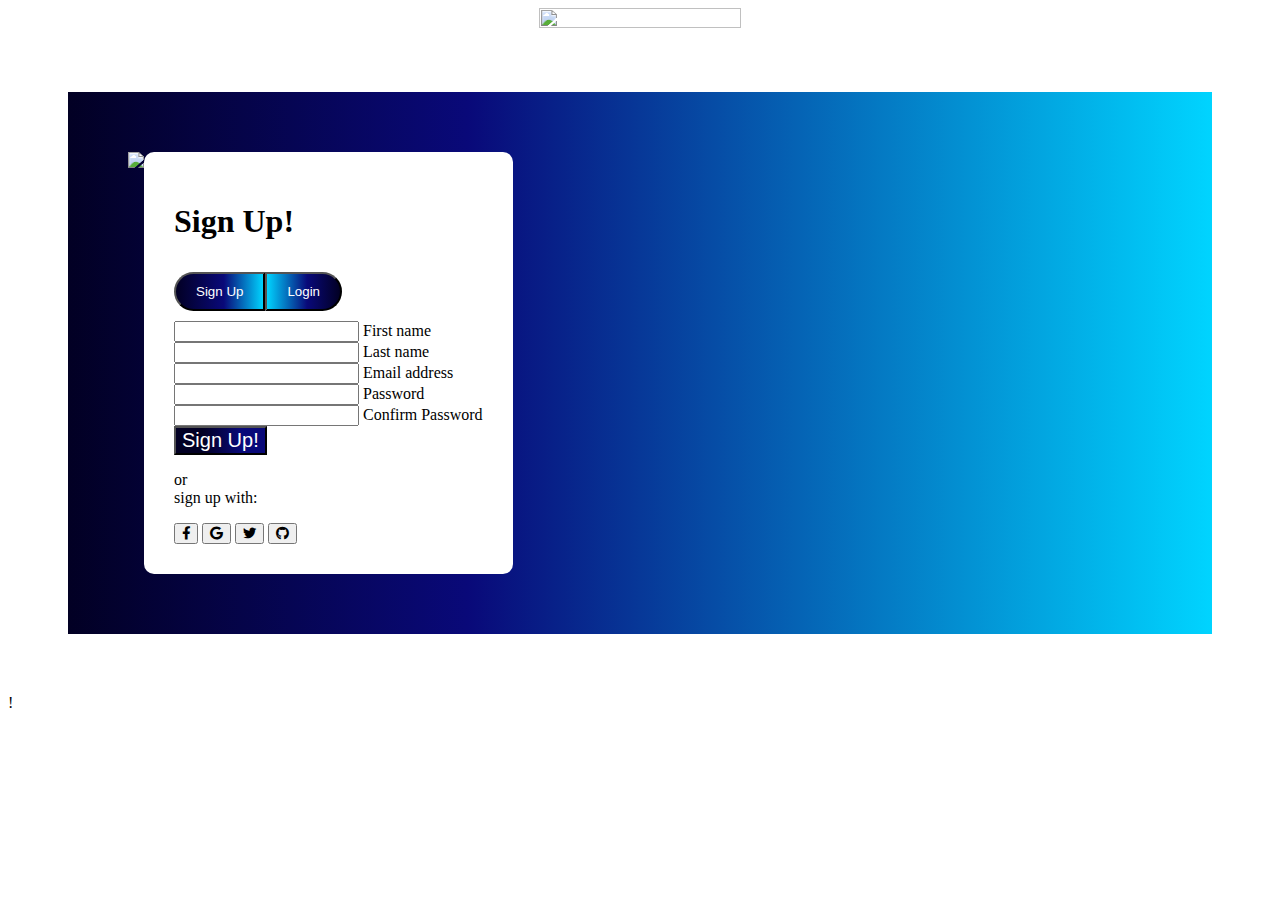
==== index.html @ 8b93df71 "Telpath Website registration" ====
<!--  Divya's Code -->

<!DOCTYPE html>
<html lang="en">

<head>
    <meta charset="UTF-8">
    <meta name="viewport" content="width=device-width, initial-scale=1.0">
    <title>Document</title>
    <link href="https://cdn.jsdelivr.net/npm/bootstrap@5.3.2/dist/css/bootstrap.min.css" rel="stylesheet"
        integrity="sha384-T3c6CoIi6uLrA9TneNEoa7RxnatzjcDSCmG1MXxSR1GAsXEV/Dwwykc2MPK8M2HN" crossorigin="anonymous">
    <script src="https://cdn.jsdelivr.net/npm/bootstrap@5.3.2/dist/js/bootstrap.bundle.min.js"
        integrity="sha384-C6RzsynM9kWDrMNeT87bh95OGNyZPhcTNXj1NW7RuBCsyN/o0jlpcV8Qyq46cDfL"
        crossorigin="anonymous"></script>
    <link rel="stylesheet" href="css/index.css">
    <link rel="stylesheet" href="https://use.fontawesome.com/releases/v5.15.4/css/all.css">
</head>

<body>

    <nav>
        <center>
            <img src="https://telphatech.com/wp-content/uploads/2023/10/cropped-Telphatech-1200.png" width=40%,
                height=20%>
        </center>
    </nav>
    <div class="form-atribute  container ">
        <div class="row abc">
            <img src="https://snapdoc.vnress.in/assets/images/login-side-img.png"><br>

        </div>
        <div class="row form-arg">
            <form>
                <!-- 2 column grid layout with text inputs for the first and last names -->
                <div class="row mb-6">
                    <h1> Sign Up!</h1> <span class="btnsign"><button class="signbtn"><a href="index.html">Sign
                                Up</a></button><button class="loginbtn"><a href="login.html">Login</a></button></span>
                    <br>
                    <div class="col">

                        <div data-mdb-input-init class="form-outline">
                            <input type="text" id="form3Example1" class="form-control" />
                            <label class="form-label" for="form3Example1">First name</label>
                        </div>
                    </div>
                    <div class="col">
                        <div data-mdb-input-init class="form-outline">
                            <input type="text" id="form3Example2" class="form-control" />
                            <label class="form-label" for="form3Example2">Last name</label>
                        </div>
                    </div>
                </div>

                <!-- Email input -->
                <div data-mdb-input-init class="form-outline mb-4">
                    <input type="email" id="form3Example3" class="form-control" />
                    <label class="form-label" for="form3Example3">Email address</label>
                </div>

                <!-- Password input -->
                <div data-mdb-input-init class="form-outline mb-4">
                    <input type="password" id="form3Example4" class="form-control" />
                    <label class="form-label" for="form3Example4">Password</label>
                </div>
                <div data-mdb-input-init class="form-outline mb-4">
                    <input type="password" id="form3Example4" class="form-control" />
                    <label class="form-label" for="form3Example4">Confirm Password</label>
                </div>




                <!-- Submit button -->
                <button data-mdb-ripple-init type="button" class="btn buttonbtn btn-block mb-4" onclick="signup()">Sign
                    Up!</button>

                <!-- Register buttons -->
                <div class="text-center">
                    <p>or <br> sign up with:</p>
                    <button data-mdb-ripple-init type="button" class="btn btn-secondary btn-floating mx-1">
                        <i class="fab fa-facebook-f"></i>
                    </button>

                    <button data-mdb-ripple-init type="button" class="btn btn-secondary btn-floating mx-1">
                        <i class="fab fa-google"></i>
                    </button>

                    <button data-mdb-ripple-init type="button" class="btn btn-secondary btn-floating mx-1">
                        <i class="fab fa-twitter"></i>
                    </button>

                    <button data-mdb-ripple-init type="button" class="btn btn-secondary btn-floating mx-1">
                        <i class="fab fa-github"></i>
                    </button>
                </div>
            </form>

        </div>


    </div>

</body>

<script src="https://cdn.jsdelivr.net/npm/@popperjs/core@2.11.8/dist/umd/popper.min.js"
    integrity="sha384-I7E8VVD/ismYTF4hNIPjVp/Zjvgyol6VFvRkX/vR+Vc4jQkC+hVqc2pM8ODewa9r"
    crossorigin="anonymous"></script>
<script src="https://cdn.jsdelivr.net/npm/bootstrap@5.3.2/dist/js/bootstrap.min.js"
    integrity="sha384-BBtl+eGJRgqQAUMxJ7pMwbEyER4l1g+O15P+16Ep7Q9Q+zqX6gSbd85u4mG4QzX+"
    crossorigin="anonymous"></script>
<script src="js/index.js"></script>

</html>
<!--  Divya's Code -->
!
---- css/index.css ----
.form-atribute{
    display:flex;
    flex-direction: row ;
    background: rgb(2,0,36);
background: linear-gradient(90deg, rgba(2,0,36,1) 0%, rgba(9,9,121,1) 35%, rgba(0,212,255,1) 100%);
padding:60px;
margin:60px;

}
.form-arg{
    background-color: white;
    padding:30px;
    border-radius: 10px;
}
.btnsign {
      text-align: right;
      }
.btnsign button{
    
color:white;
padding:10px 20px;
margin: 10px 0px;
}
.signbtn{
    background: rgb(2,0,36);
background: linear-gradient(90deg, rgba(2,0,36,1) 0%, rgba(9,9,121,1) 55%, rgba(0,212,255,1) 100%);
 border-top-left-radius: 20px;
  border-bottom-left-radius: 20px;
}
.loginbtn{
    background: rgb(2,0,36);
background: linear-gradient(90deg, rgba(0,212,255,1) 0%, rgba(9,9,121,1) 55%, rgba(2,0,36,1) 100%);
    border-top-right-radius: 20px;
  border-bottom-right-radius: 20px;

}
.buttonbtn{
  background: rgb(2,0,36);
background: linear-gradient(90deg, rgba(2,0,36,1) 30%, rgba(9,9,121,1) 73%);
color:white;
font-size:20px;
}
.buttonbtn:hover{
    background: rgb(51,69,194);
background: linear-gradient(90deg, rgba(51,69,194,1) 30%, rgba(36,171,222,1) 73%);
}
a{
    color:white;
    text-decoration: none;
}


@media only screen and (max-width: 600px) {
 .abc{
        display: none;
    }
}

/* Small devices (portrait tablets and large phones, 600px and up) */
@media only screen and (max-width: 600px) {
    .abc{
        display: none;
    }
}

/* Medium devices (landscape tablets, 768px and up) */
@media only screen and (max-width: 768px) {
     .abc{
        display: none;
    }

}

/* Large devices (laptops/desktops, 992px and up) */
@media only screen and (min-width: 992px) {

}

/* Extra large devices (large laptops and desktops, 1200px and up) */
@media only screen and (min-width: 1200px) {

}
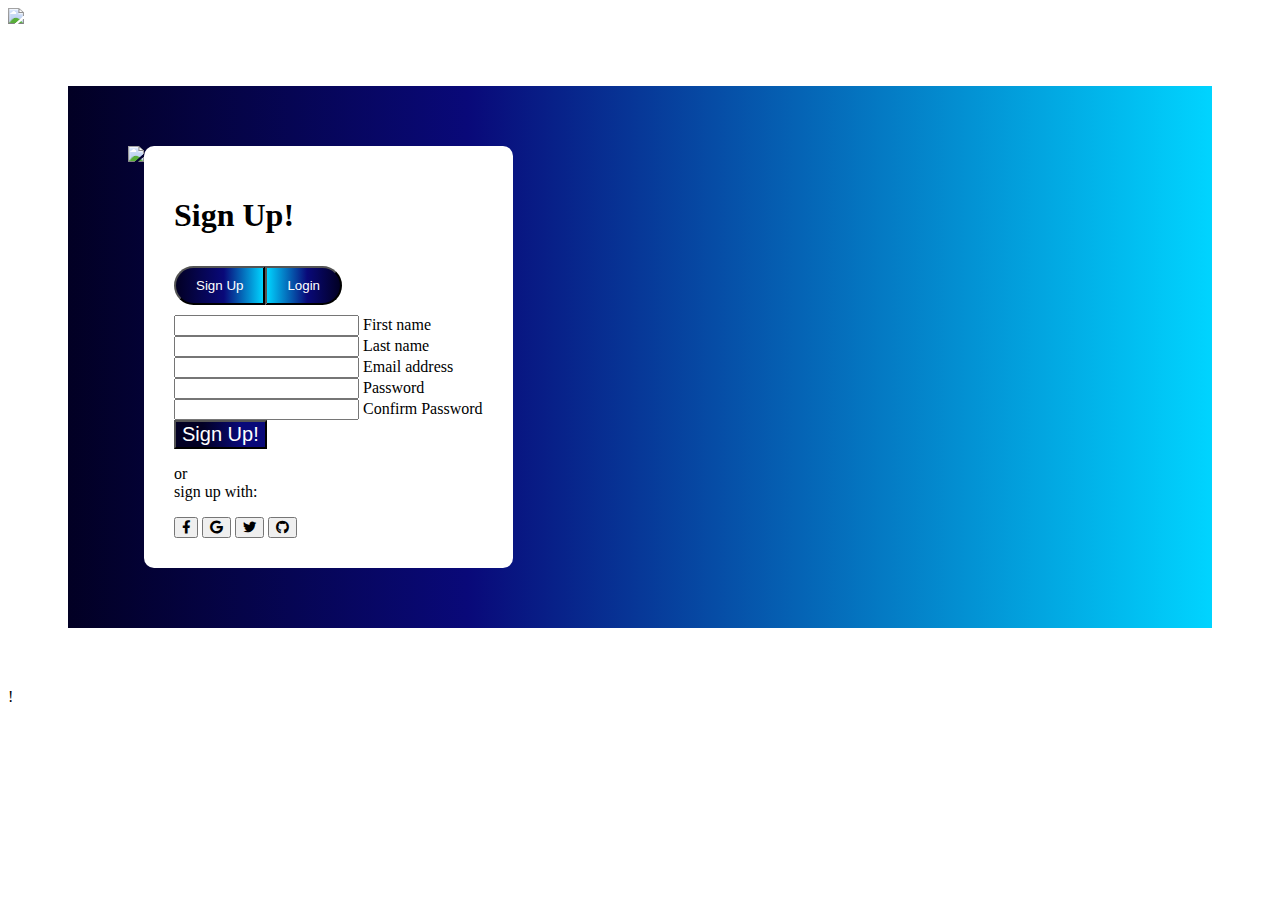
==== commit 09da08cb: "changes occurs" ====
--- a/index.html
+++ b/index.html
@@ -6,6 +6,7 @@
 <head>
     <meta charset="UTF-8">
     <meta name="viewport" content="width=device-width, initial-scale=1.0">
+
     <title>Document</title>
     <link href="https://cdn.jsdelivr.net/npm/bootstrap@5.3.2/dist/css/bootstrap.min.css" rel="stylesheet"
         integrity="sha384-T3c6CoIi6uLrA9TneNEoa7RxnatzjcDSCmG1MXxSR1GAsXEV/Dwwykc2MPK8M2HN" crossorigin="anonymous">
@@ -18,23 +19,26 @@
 
 <body>
 
-    <nav>
-        <center>
-            <img src="https://telphatech.com/wp-content/uploads/2023/10/cropped-Telphatech-1200.png" width=40%,
-                height=20%>
-        </center>
+    <nav class="navbar navbar-expand-lg navbar-light bg-light">
+        <div class="container-fluid">
+            <a class="navbar-brand" href="#">
+                <img src="https://telphatech.com/wp-content/uploads/2023/10/cropped-Telphatech-1200.png" width="120"
+                    height="60" alt="Logo">
+            </a>
+        </div>
     </nav>
-    <div class="form-atribute  container ">
+    <div class="form-atribute  container">
         <div class="row abc">
             <img src="https://snapdoc.vnress.in/assets/images/login-side-img.png"><br>
 
         </div>
-        <div class="row form-arg">
+        <div class="row form-arg ">
             <form>
                 <!-- 2 column grid layout with text inputs for the first and last names -->
                 <div class="row mb-6">
-                    <h1> Sign Up!</h1> <span class="btnsign"><button class="signbtn"><a href="index.html">Sign
-                                Up</a></button><button class="loginbtn"><a href="login.html">Login</a></button></span>
+                    <h1> Sign Up!</h1> <span class="btn btnsign"><button class="signbtn"><a href="index.html">Sign
+                                Up</a></button><button class="btn loginbtn"><a
+                                href="login.html">Login</a></button></span>
                     <br>
                     <div class="col">
 
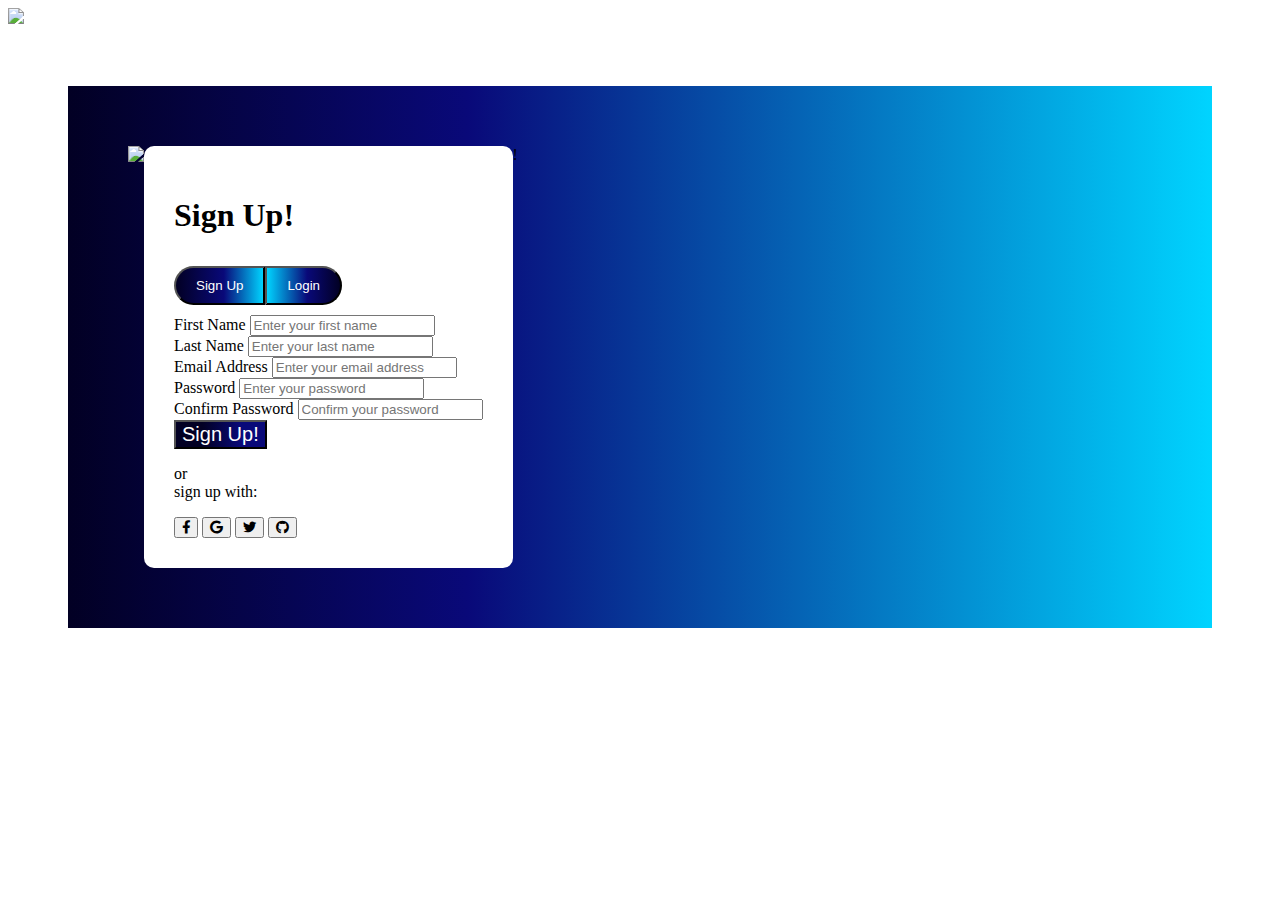
==== commit e8078d00: "updates" ====
--- a/index.html
+++ b/index.html
@@ -36,67 +36,63 @@
             <form>
                 <!-- 2 column grid layout with text inputs for the first and last names -->
                 <div class="row mb-6">
-                    <h1> Sign Up!</h1> <span class="btn btnsign"><button class="signbtn"><a href="index.html">Sign
-                                Up</a></button><button class="btn loginbtn"><a
-                                href="login.html">Login</a></button></span>
+                    <h1> Sign Up!</h1> <span class=" btnsign"><button class="signbtn"><a href="index.html">Sign
+                                Up</a></button><button class="loginbtn"><a href="login.html">Login</a></button></span>
                     <br>
-                    <div class="col">
-
-                        <div data-mdb-input-init class="form-outline">
-                            <input type="text" id="form3Example1" class="form-control" />
-                            <label class="form-label" for="form3Example1">First name</label>
+                    <div class="row mb-3">
+                        <div class="col">
+                            <label for="firstName" class="form-label">First Name</label>
+                            <input type="text" class="form-control" id="firstName" placeholder="Enter your first name">
+                        </div>
+                        <div class="col">
+                            <label for="lastName" class="form-label">Last Name</label>
+                            <input type="text" class="form-control" id="lastName" placeholder="Enter your last name">
                         </div>
                     </div>
-                    <div class="col">
-                        <div data-mdb-input-init class="form-outline">
-                            <input type="text" id="form3Example2" class="form-control" />
-                            <label class="form-label" for="form3Example2">Last name</label>
+
+                    <div class="mb-3">
+                        <label for="email" class="form-label">Email Address</label>
+                        <input type="email" class="form-control" id="email" placeholder="Enter your email address">
+                    </div>
+
+                    <!-- Password and Confirm Password -->
+                    <div class="row mb-3">
+                        <div class="col">
+                            <label for="password" class="form-label">Password</label>
+                            <input type="password" class="form-control" id="password" placeholder="Enter your password">
+                        </div>
+                        <div class="col">
+                            <label for="confirmPassword" class="form-label">Confirm Password</label>
+                            <input type="password" class="form-control" id="confirmPassword"
+                                placeholder="Confirm your password">
                         </div>
                     </div>
-                </div>
-
-                <!-- Email input -->
-                <div data-mdb-input-init class="form-outline mb-4">
-                    <input type="email" id="form3Example3" class="form-control" />
-                    <label class="form-label" for="form3Example3">Email address</label>
-                </div>
-
-                <!-- Password input -->
-                <div data-mdb-input-init class="form-outline mb-4">
-                    <input type="password" id="form3Example4" class="form-control" />
-                    <label class="form-label" for="form3Example4">Password</label>
-                </div>
-                <div data-mdb-input-init class="form-outline mb-4">
-                    <input type="password" id="form3Example4" class="form-control" />
-                    <label class="form-label" for="form3Example4">Confirm Password</label>
-                </div>
 
 
 
+                    <!-- Submit button -->
+                    <button data-mdb-ripple-init type="button" class=" buttonbtn btn-block mb-4" onclick="signup()">Sign
+                        Up!</button>
 
-                <!-- Submit button -->
-                <button data-mdb-ripple-init type="button" class="btn buttonbtn btn-block mb-4" onclick="signup()">Sign
-                    Up!</button>
+                    <!-- Register buttons -->
+                    <div class="text-center">
+                        <p>or <br> sign up with:</p>
+                        <button data-mdb-ripple-init type="button" class="btn btn-secondary btn-floating mx-1">
+                            <i class="fab fa-facebook-f"></i>
+                        </button>
 
-                <!-- Register buttons -->
-                <div class="text-center">
-                    <p>or <br> sign up with:</p>
-                    <button data-mdb-ripple-init type="button" class="btn btn-secondary btn-floating mx-1">
-                        <i class="fab fa-facebook-f"></i>
-                    </button>
+                        <button data-mdb-ripple-init type="button" class="btn btn-secondary btn-floating mx-1">
+                            <i class="fab fa-google"></i>
+                        </button>
 
-                    <button data-mdb-ripple-init type="button" class="btn btn-secondary btn-floating mx-1">
-                        <i class="fab fa-google"></i>
-                    </button>
+                        <button data-mdb-ripple-init type="button" class="btn btn-secondary btn-floating mx-1">
+                            <i class="fab fa-twitter"></i>
+                        </button>
 
-                    <button data-mdb-ripple-init type="button" class="btn btn-secondary btn-floating mx-1">
-                        <i class="fab fa-twitter"></i>
-                    </button>
-
-                    <button data-mdb-ripple-init type="button" class="btn btn-secondary btn-floating mx-1">
-                        <i class="fab fa-github"></i>
-                    </button>
-                </div>
+                        <button data-mdb-ripple-init type="button" class="btn btn-secondary btn-floating mx-1">
+                            <i class="fab fa-github"></i>
+                        </button>
+                    </div>
             </form>
 
         </div>
--- a/css/index.css
+++ b/css/index.css
@@ -54,6 +54,13 @@
  .abc{
         display: none;
     }
+    .btnsign button{
+    
+color:white;
+padding:10px 20px;
+margin: none;
+}
+    
 }
 
 /* Small devices (portrait tablets and large phones, 600px and up) */
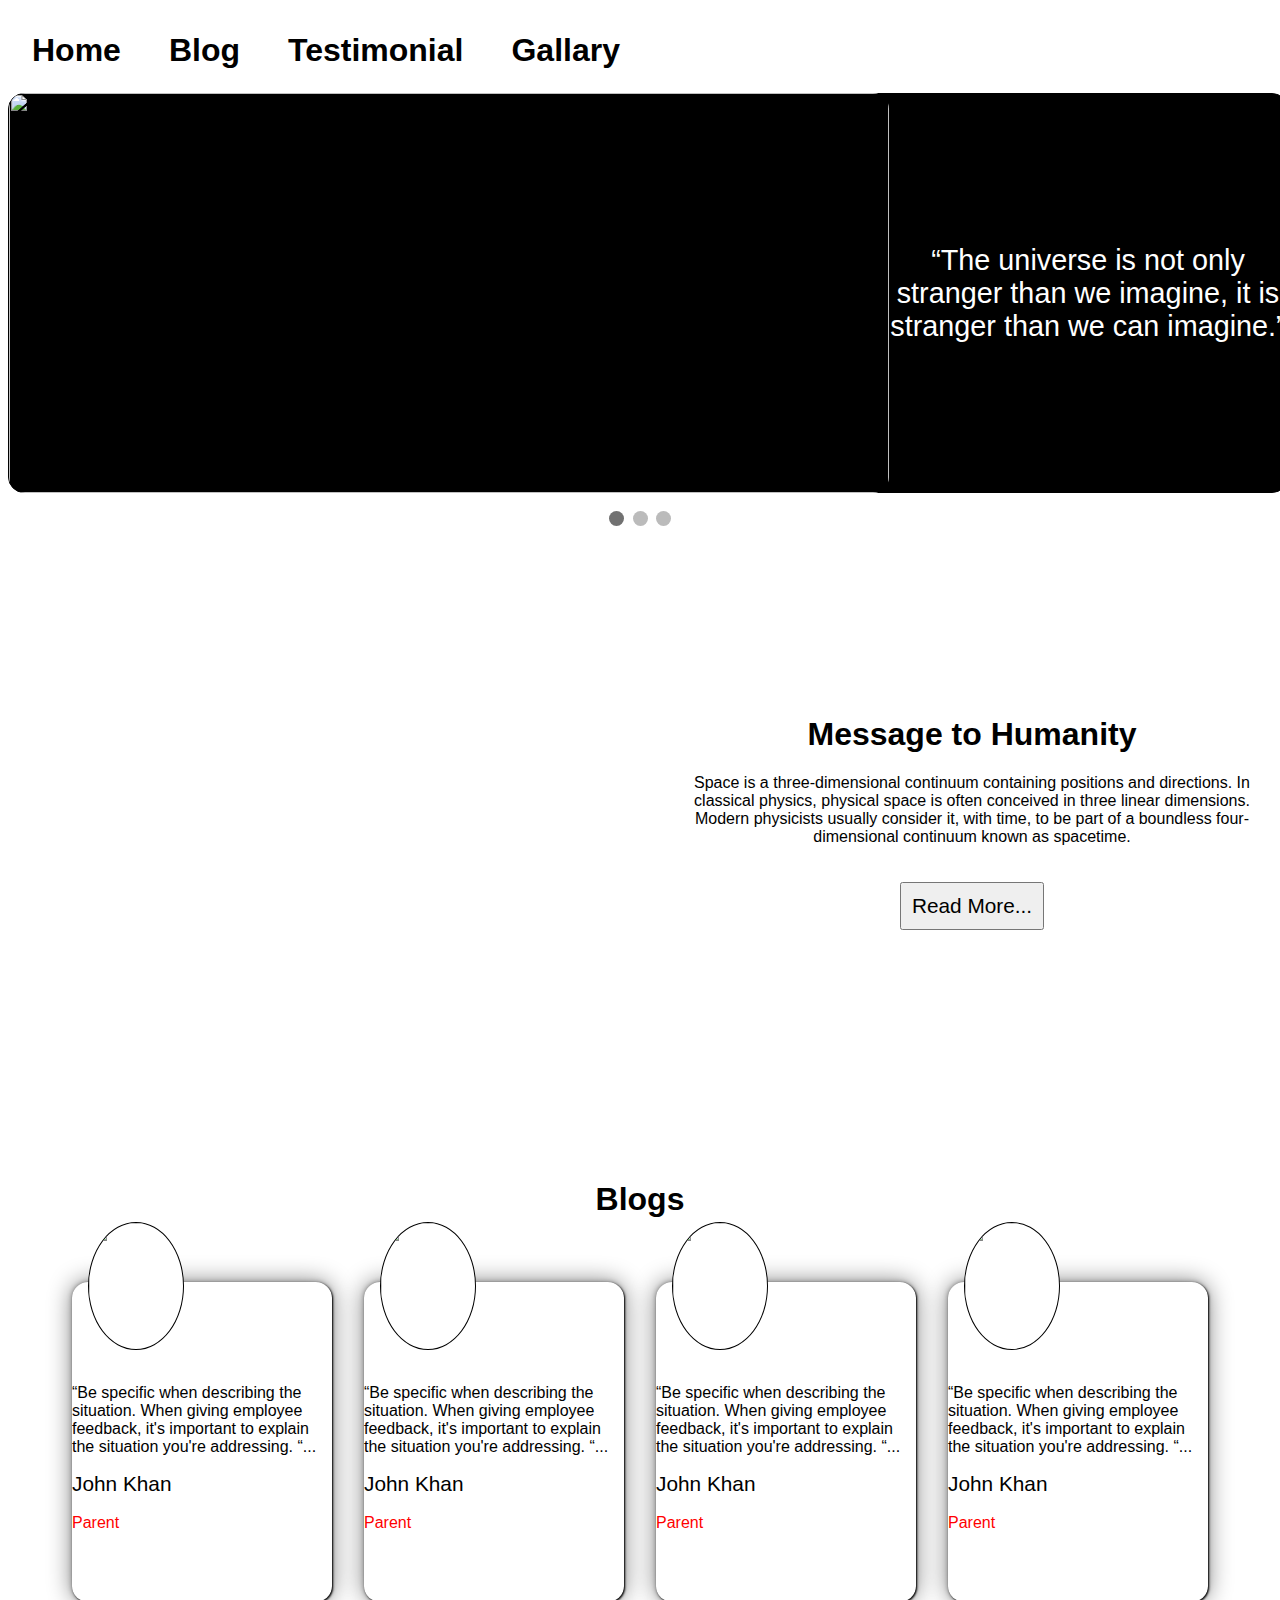
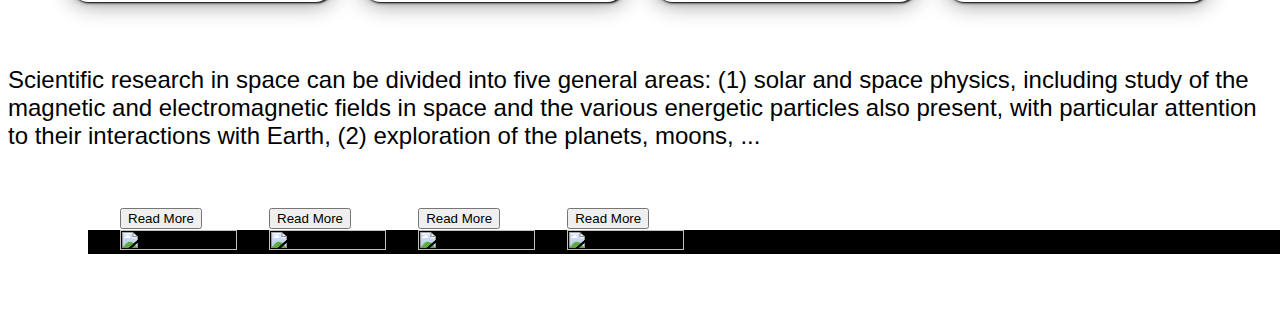
==== commit 25f6b392: "changes" ====
--- a/index.html
+++ b/index.html
@@ -1,115 +1,195 @@
-<!--  Divya's Code -->
-
 <!DOCTYPE html>
 <html lang="en">
 
 <head>
     <meta charset="UTF-8">
     <meta name="viewport" content="width=device-width, initial-scale=1.0">
-
     <title>Document</title>
-    <link href="https://cdn.jsdelivr.net/npm/bootstrap@5.3.2/dist/css/bootstrap.min.css" rel="stylesheet"
-        integrity="sha384-T3c6CoIi6uLrA9TneNEoa7RxnatzjcDSCmG1MXxSR1GAsXEV/Dwwykc2MPK8M2HN" crossorigin="anonymous">
-    <script src="https://cdn.jsdelivr.net/npm/bootstrap@5.3.2/dist/js/bootstrap.bundle.min.js"
-        integrity="sha384-C6RzsynM9kWDrMNeT87bh95OGNyZPhcTNXj1NW7RuBCsyN/o0jlpcV8Qyq46cDfL"
-        crossorigin="anonymous"></script>
-    <link rel="stylesheet" href="css/index.css">
-    <link rel="stylesheet" href="https://use.fontawesome.com/releases/v5.15.4/css/all.css">
+    <link rel="stylesheet" href="index.css">
 </head>
 
 <body>
+    <nav>
+        <div class="nav-bar">
+            <!-- <img src="https://yt3.googleusercontent.com/nykl_xTQUNV-N_iepqonb0KzhuSySSCNBZ5-kNO6oB5sIP8dcNg8wL0J4AFnBpecpEPgkDiTdEg=s900-c-k-c0x00ffffff-no-rj"
+                width="100" height="100"> -->
 
-    <nav class="navbar navbar-expand-lg navbar-light bg-light">
-        <div class="container-fluid">
-            <a class="navbar-brand" href="#">
-                <img src="https://telphatech.com/wp-content/uploads/2023/10/cropped-Telphatech-1200.png" width="120"
-                    height="60" alt="Logo">
-            </a>
+            <h1>Home</h1>
+            <h1>Blog</h1>
+            <h1>Testimonial</h1>
+            <h1>Gallary</h1>
+
+
         </div>
     </nav>
-    <div class="form-atribute  container">
-        <div class="row abc">
-            <img src="https://snapdoc.vnress.in/assets/images/login-side-img.png"><br>
 
+    <div class="slideshow-container">
+
+        <div class="mySlides fade">
+            <div class="slidershow">
+
+                <img src="https://images.unsplash.com/photo-1509043759401-136742328bb3?ixlib=rb-4.0.3">
+                <p align="center" class="side-text">
+                    “The universe is not only stranger than we imagine, it is stranger than we can imagine.” </p>
+            </div>
         </div>
-        <div class="row form-arg ">
-            <form>
-                <!-- 2 column grid layout with text inputs for the first and last names -->
-                <div class="row mb-6">
-                    <h1> Sign Up!</h1> <span class=" btnsign"><button class="signbtn"><a href="index.html">Sign
-                                Up</a></button><button class="loginbtn"><a href="login.html">Login</a></button></span>
-                    <br>
-                    <div class="row mb-3">
-                        <div class="col">
-                            <label for="firstName" class="form-label">First Name</label>
-                            <input type="text" class="form-control" id="firstName" placeholder="Enter your first name">
-                        </div>
-                        <div class="col">
-                            <label for="lastName" class="form-label">Last Name</label>
-                            <input type="text" class="form-control" id="lastName" placeholder="Enter your last name">
-                        </div>
-                    </div>
 
-                    <div class="mb-3">
-                        <label for="email" class="form-label">Email Address</label>
-                        <input type="email" class="form-control" id="email" placeholder="Enter your email address">
-                    </div>
+        <div class="mySlides fade">
+            <div class="slidershow">
 
-                    <!-- Password and Confirm Password -->
-                    <div class="row mb-3">
-                        <div class="col">
-                            <label for="password" class="form-label">Password</label>
-                            <input type="password" class="form-control" id="password" placeholder="Enter your password">
-                        </div>
-                        <div class="col">
-                            <label for="confirmPassword" class="form-label">Confirm Password</label>
-                            <input type="password" class="form-control" id="confirmPassword"
-                                placeholder="Confirm your password">
-                        </div>
-                    </div>
+                <img src="https://cdn.pixabay.com/photo/2015/04/23/22/00/tree-736885_1280.jpg">
+                <p align="center" class="side-text">
+                    “The universe is not only stranger than we imagine, it is stranger than we can imagine.”</p>
+            </div>
+        </div>
+
+        <div class="mySlides fade">
+            <div class="slidershow">
+                <img src="https://images.unsplash.com/photo-1509043759401-136742328bb3?ixlib=rb-4.0.3">
+                <p align="center" class="side-text">
+                    “The universe is not only stranger than we imagine, it is stranger than we can imagine.”</p>
+            </div>
+        </div>
+
+    </div>
+    <br>
+
+    <div style="text-align:center">
+        <span class="dot"></span>
+        <span class="dot"></span>
+        <span class="dot"></span>
+    </div>
+
+    <div class="blog">
+
+
+        <div class="blog-bgimg">
+            <div class="blog-content">
+                <h1 align="center"><span>Message to Humanity</span></h1>
+                <p align="center"><span> Space is a three-dimensional continuum containing positions and directions. In
+                        classical
+                        physics,
+                        physical space is
+                        often conceived in three linear dimensions. Modern physicists usually consider it, with time, to
+                        be
+                        part
+                        of a boundless
+                        four-dimensional continuum known as spacetime.<br>
+                    </span> <br><br>
+                    <button> <a href="#">Read More...</a></button>
+
+                </p>
+            </div>
+        </div>
+    </div>
+    <h1 align="center">Blogs</h1>
+    <div class="scroll-card">
+
+        <div class="scroll-img">
+            <br><br>
+
+            <img src="https://as2.ftcdn.net/v2/jpg/00/88/53/89/1000_F_88538986_5Bi4eJ667pocsO3BIlbN4fHKz8yUFSuA.jpg">
+            <p><br>“Be specific when describing the situation. When giving employee feedback, it's important to
+                explain the
+                situation
+                you're addressing. “...</p>
+            <div class="card-bottom">
+                <p1>John Khan <br></p1><br>
+                <p2>Parent</p2>
+            </div>
+        </div>
+        <div class="scroll-img">
+            <br><br>
+
+            <img src="https://as2.ftcdn.net/v2/jpg/00/88/53/89/1000_F_88538986_5Bi4eJ667pocsO3BIlbN4fHKz8yUFSuA.jpg">
+            <p><br>“Be specific when describing the situation. When giving employee feedback, it's important to
+                explain the
+                situation
+                you're addressing. “...</p>
+            <div class="card-bottom">
+                <p1>John Khan <br></p1><br>
+                <p2>Parent</p2>
+            </div>
+        </div>
+        <div class="scroll-img">
+            <br><br>
+
+            <img src="https://as2.ftcdn.net/v2/jpg/00/88/53/89/1000_F_88538986_5Bi4eJ667pocsO3BIlbN4fHKz8yUFSuA.jpg">
+            <p><br>“Be specific when describing the situation. When giving employee feedback, it's important to
+                explain the
+                situation
+                you're addressing. “...</p>
+            <div class="card-bottom">
+                <p1>John Khan <br></p1><br>
+                <p2>Parent</p2>
+            </div>
+        </div>
+        <div class="scroll-img">
+            <br><br>
+
+            <img src="https://as2.ftcdn.net/v2/jpg/00/88/53/89/1000_F_88538986_5Bi4eJ667pocsO3BIlbN4fHKz8yUFSuA.jpg">
+            <p><br>“Be specific when describing the situation. When giving employee feedback, it's important to
+                explain the
+                situation
+                you're addressing. “...</p>
+            <div class="card-bottom">
+                <p1>John Khan <br></p1><br>
+                <p2>Parent</p2>
+            </div>
+        </div>
+
+    </div>
+    <div class="norm-text">
+        Scientific research in space can be divided into five general areas: (1) solar and space physics, including
+        study of the
+        magnetic and electromagnetic fields in space and the various energetic particles also present, with particular
+        attention
+        to their interactions with Earth, (2) exploration of the planets, moons, ...
+    </div>
+    <div class="cardblog">
+        <div class="cardblog-body">
+
+            <div class="cardblog-img">
+
+                <img
+                    src="https://images.pexels.com/photos/674010/pexels-photo-674010.jpeg?auto=compress&cs=tinysrgb&dpr=1&w=500">
+                <p>Hello This is text</p>
+                <h1>This is nice text</h1>
+                <h2>This is very nice Text</h2>
+                <button><a href="">Read More</a></button>
+            </div>
+            <div class="cardblog-img">
+                <img
+                    src="https://images.pexels.com/photos/674010/pexels-photo-674010.jpeg?auto=compress&cs=tinysrgb&dpr=1&w=500">
+                <p>Hello This is text</p>
+                <h1>This is nice text</h1>
+                <h2>This is very nice Text</h2>
+                <button><a href="">Read More</a></button>
+            </div>
+            <div class="cardblog-img">
+                <img
+                    src="https://images.pexels.com/photos/674010/pexels-photo-674010.jpeg?auto=compress&cs=tinysrgb&dpr=1&w=500">
+                <p>Hello This is text</p>
+                <h1>This is nice text</h1>
+                <h2>This is very nice Text</h2>
+                <button><a href="">Read More</a></button>
+            </div>
+
+            <div class="cardblog-img">
+                <img
+                    src="https://images.pexels.com/photos/674010/pexels-photo-674010.jpeg?auto=compress&cs=tinysrgb&dpr=1&w=500">
+                <p>Hello This is text</p>
+                <h1>This is nice text</h1>
+                <h2>This is very nice Text</h2>
+                <button><a href="">Read More</a></button>
+            </div>
 
 
 
-                    <!-- Submit button -->
-                    <button data-mdb-ripple-init type="button" class=" buttonbtn btn-block mb-4" onclick="signup()">Sign
-                        Up!</button>
-
-                    <!-- Register buttons -->
-                    <div class="text-center">
-                        <p>or <br> sign up with:</p>
-                        <button data-mdb-ripple-init type="button" class="btn btn-secondary btn-floating mx-1">
-                            <i class="fab fa-facebook-f"></i>
-                        </button>
-
-                        <button data-mdb-ripple-init type="button" class="btn btn-secondary btn-floating mx-1">
-                            <i class="fab fa-google"></i>
-                        </button>
-
-                        <button data-mdb-ripple-init type="button" class="btn btn-secondary btn-floating mx-1">
-                            <i class="fab fa-twitter"></i>
-                        </button>
-
-                        <button data-mdb-ripple-init type="button" class="btn btn-secondary btn-floating mx-1">
-                            <i class="fab fa-github"></i>
-                        </button>
-                    </div>
-            </form>
-
         </div>
 
+    </div>
+</body>
+<script src="index.js"></script>
 
-    </div>
-
-</body>
-
-<script src="https://cdn.jsdelivr.net/npm/@popperjs/core@2.11.8/dist/umd/popper.min.js"
-    integrity="sha384-I7E8VVD/ismYTF4hNIPjVp/Zjvgyol6VFvRkX/vR+Vc4jQkC+hVqc2pM8ODewa9r"
-    crossorigin="anonymous"></script>
-<script src="https://cdn.jsdelivr.net/npm/bootstrap@5.3.2/dist/js/bootstrap.min.js"
-    integrity="sha384-BBtl+eGJRgqQAUMxJ7pMwbEyER4l1g+O15P+16Ep7Q9Q+zqX6gSbd85u4mG4QzX+"
-    crossorigin="anonymous"></script>
-<script src="js/index.js"></script>
-
-</html>
-<!--  Divya's Code -->
-!+</html>--- a/index.css
+++ b/index.css
@@ -0,0 +1,322 @@
+
+
+* {box-sizing: border-box;
+font-family:Verdana, Geneva, Tahoma, sans-serif;}
+body {font-family: Verdana, sans-serif;}
+.mySlides {display: none;
+
+
+background: linear-gradient(to bottom, white 0%,white 32%,black 33%,black 66%,white 67%,white 67%,white  100%);
+
+}
+img {vertical-align: middle;}
+
+/* Slideshow container */
+.slideshow-container {
+  max-width:100%;
+  
+  position: relative;
+  margin: auto;
+}
+
+/* Caption text */
+.text {
+  color: #f2f2f2;
+  font-size: 15px;
+  padding: 8px 12px;
+  position: absolute;
+  bottom: 8px;
+  width: 100%;
+  text-align: center;
+}
+
+/* Number text (1/3 etc) */
+.numbertext {
+  color: #f2f2f2;
+  font-size: 12px;
+  padding: 8px 12px;
+  position: absolute;
+  top: 0;
+}
+
+/* The dots/bullets/indicators */
+.dot {
+  height: 15px;
+  width: 15px;
+  margin: 0 2px;
+  background-color: #bbb;
+  border-radius: 50%;
+  display: inline-block;
+  transition: background-color 0.6s ease;
+}
+.mySlides img{
+  width:55rem;
+  height:25rem;
+  border-radius: 1rem;
+
+}
+
+.slidershow{
+ margin: auto;
+  width:80rem;
+  height:25rem;
+  display:flex;
+  flex-direction: row;
+  justify-content: center;
+ align-items: center;
+ background-color: black;
+ color:white;
+ border:1px solid black;
+ border-radius: 1rem;
+ 
+}
+
+
+.side-text{
+ 
+  width:35%;
+  
+  font-size:1.8rem;
+ 
+
+}
+.active {
+  background-color: #717171;
+
+}
+
+.nav-bar{
+  display: flex;
+  flex-direction: row;
+  
+}
+.nav-bar h1{
+  margin:1.5rem;
+}
+ 
+
+/* blogblog-bgimgblog-content */
+.blog{
+
+ background-image: url("https://img.freepik.com/free-photo/glowing-spaceship-orbits-planet-starry-galaxy-generated-by-ai_188544-9655.jpg?size=626&ext=jpg&ga=GA1.1.632798143.1705708800&semt=sph");
+ background-repeat: no-repeat;
+ background-size: cover;
+
+  height: 70vh;
+  background-position: center;
+}
+.blog-content button{
+  padding:10px;
+  font-size: 1.3rem;
+
+  
+}
+a{
+  text-decoration: none;
+   color:black;
+}
+
+.blog-bgimg{
+   display: flex;
+  flex-direction: column;
+  background-color: white;
+  width: 600px;
+  height: 70vh;
+  align-items: center;
+  justify-content: center;
+   border-bottom: solid 50px transparent;
+   border-top-left-radius:50% ;
+    border-bottom-left-radius:50% ;
+ 
+  
+
+	
+    position: relative;
+  float: right;
+
+ }
+
+.scroll-card{
+ display: flex;
+ flex-direction: row;
+ margin:3rem
+}
+
+.scroll-img{
+  width:17rem;
+  height:20rem;
+  margin:1rem;
+  border-radius: 1rem;
+ 
+  /* border:0.1rem solid black; */
+  
+  box-shadow: 1px 1px 2px black, 0 0 25px grey, 0 0 5px grey;
+
+}
+.scroll-img img{
+  
+  width:6rem;
+  height: 8rem;
+  border-radius: 100%;
+  background-color: white;
+  margin-top:-6rem;
+  margin-left:1rem;
+  border:1px solid black;
+  
+
+}
+.card-bottom p1{
+  font-size:1.3rem;
+ 
+
+}
+.card-bottom p2{
+  color: red;
+}
+
+.parent{
+  color:red
+}
+
+/* Fading animation */
+.fade {
+  animation-name: fade;
+  animation-duration: 1.5s;
+}
+.cardblog-img p{
+margin-top: -5rem;
+text-shadow: 1px 0 #fff;
+  color: white;
+  text-shadow: black;
+}
+.norm-text{
+  font-size:1.5rem;
+}
+@keyframes fade {
+  from {opacity: .4} 
+  to {opacity: 1}
+}
+
+
+.cardblog-body{
+  background-color: black;
+  margin: 5rem;
+  padding-bottom:1.5rem;
+  width:80rem;
+  display: flex;
+  
+  flex-direction: row;
+  
+}
+.cardblog-img img{
+  width:100%;
+  height:100%;
+ 
+}
+.cardblog-img{
+ margin-left:2rem;
+  height: 100%;
+ 
+  
+}
+.cardblog-img h1,h2{
+  display: none;
+  background-color: rgba(242, 195, 195, 0.634);
+  width:100%;
+  height:100%;
+}
+.cardblog-img span{
+  background-color: rgba(0, 0, 0, 0.601);
+}
+
+.cardblog-img:hover .cardblog-img h1,h2{
+ opacity: 1;
+ 
+ 
+}
+
+/* On smaller screens, decrease text size */
+@media only screen and (max-width: 300px) {
+  .text {font-size: 11px}
+}
+
+
+.scroll-parent {
+  position: relative;
+  width: 100vw;
+  height: 19rem;
+  overflow-x: hidden;
+}
+
+.scroll-element {
+  width: inherit;
+  height: inherit;
+  position: absolute;
+  left: 0%;
+  top: 0%;
+  animation: primary 3s linear infinite;
+}
+
+
+@keyframes primary {
+  from {
+    left: 0%;
+  }
+  to {
+    left: -100%;
+  }
+}
+@media screen and (max-width: 768px) {
+  *{
+    overflow-x: hidden;
+  }
+  .slideshow-container {
+    width: 100%;
+   
+  }
+  .nav-bar{
+    font-size: 0.7rem;
+  }
+
+  .mySlides img {
+    width: 100%; 
+    height: 100%; 
+    border-radius: 0; 
+    
+  }
+
+  .slidershow {
+    width: 100%; 
+  }
+
+  .side-text {
+
+    display:static;
+    font-size: 1rem;
+    width: 100%;
+    margin-top: 1rem;
+  }
+
+  .blog-bgimg {
+    width: 100%; 
+    border-top-left-radius: 0; 
+    border-bottom-left-radius: 0; 
+  }
+
+  .scroll-card {
+    flex-direction: column; 
+    margin: 1rem; 
+  }
+
+  .scroll-img {
+    width: 100%; 
+    height: auto; 
+    margin: 1rem 0; 
+  }
+
+  .scroll-img img {
+    width: 40%; 
+    height: auto; 
+    margin-top: 0; 
+  }
+}
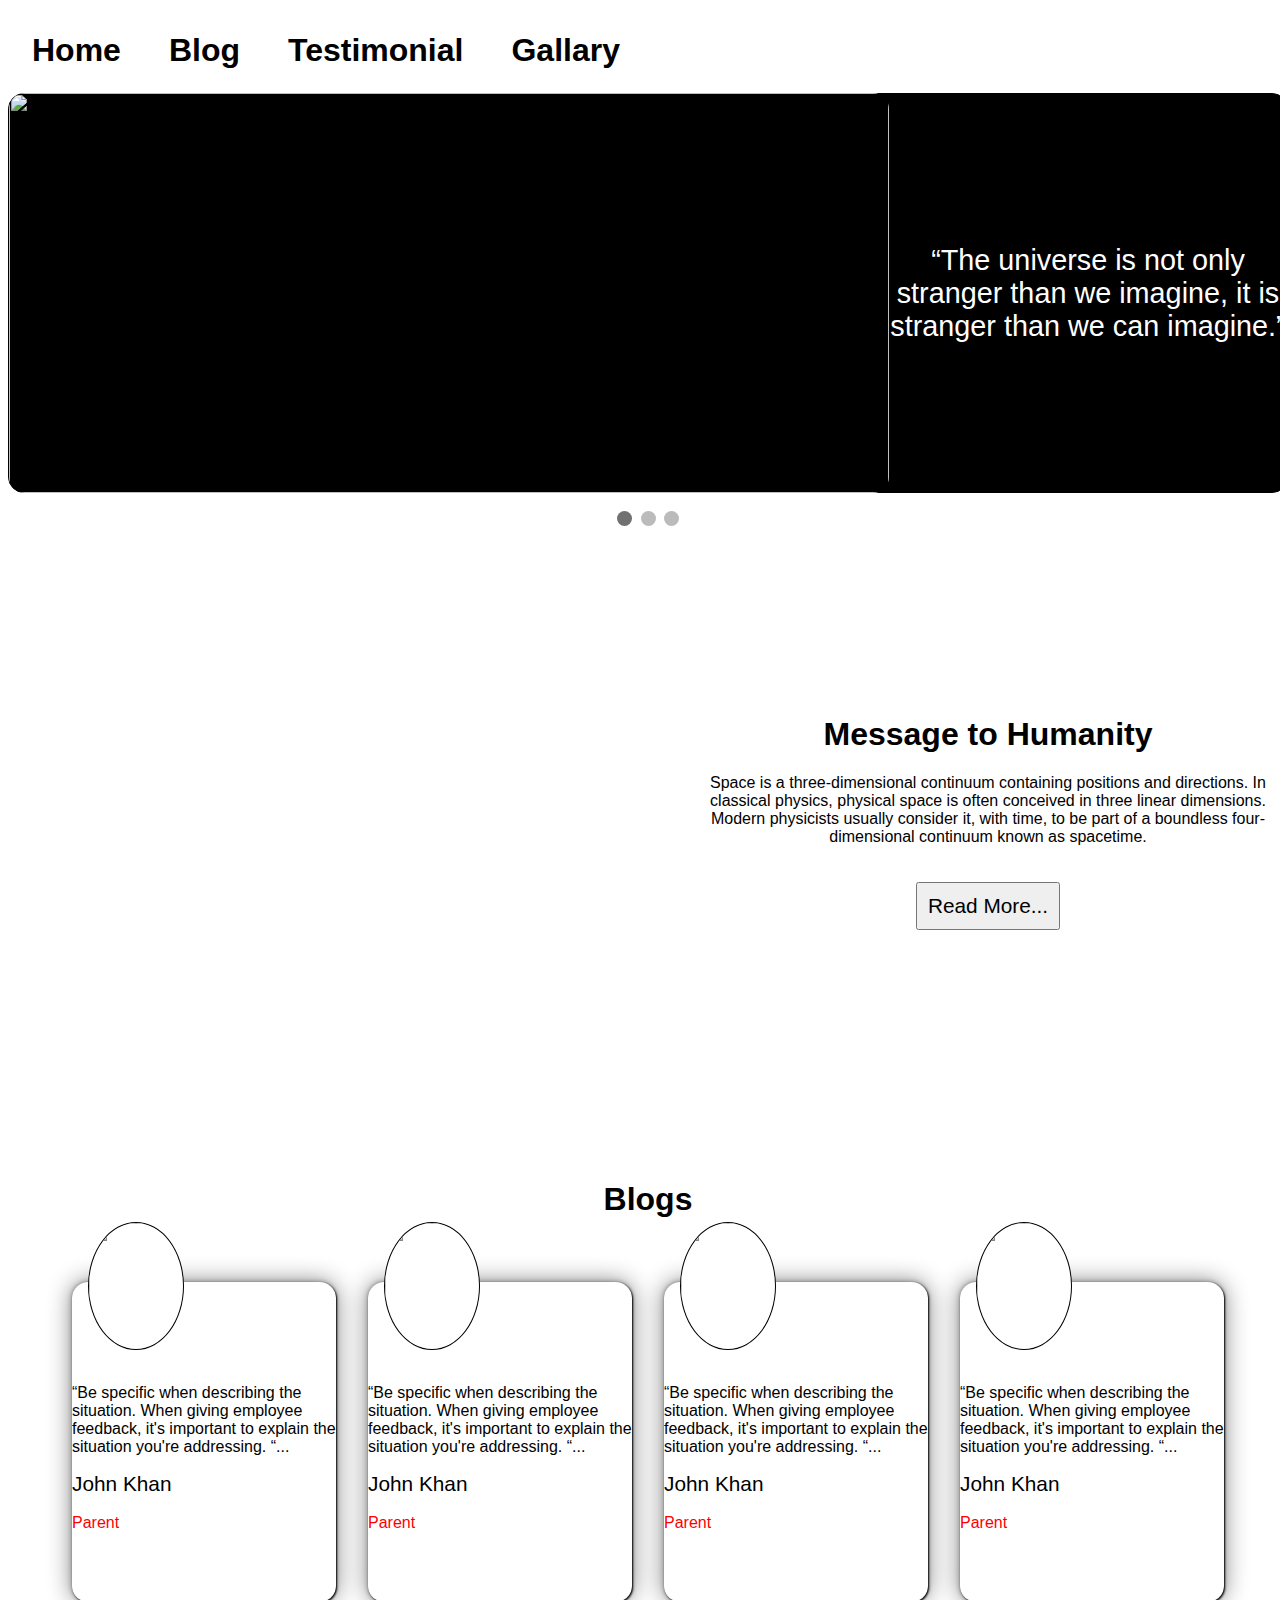
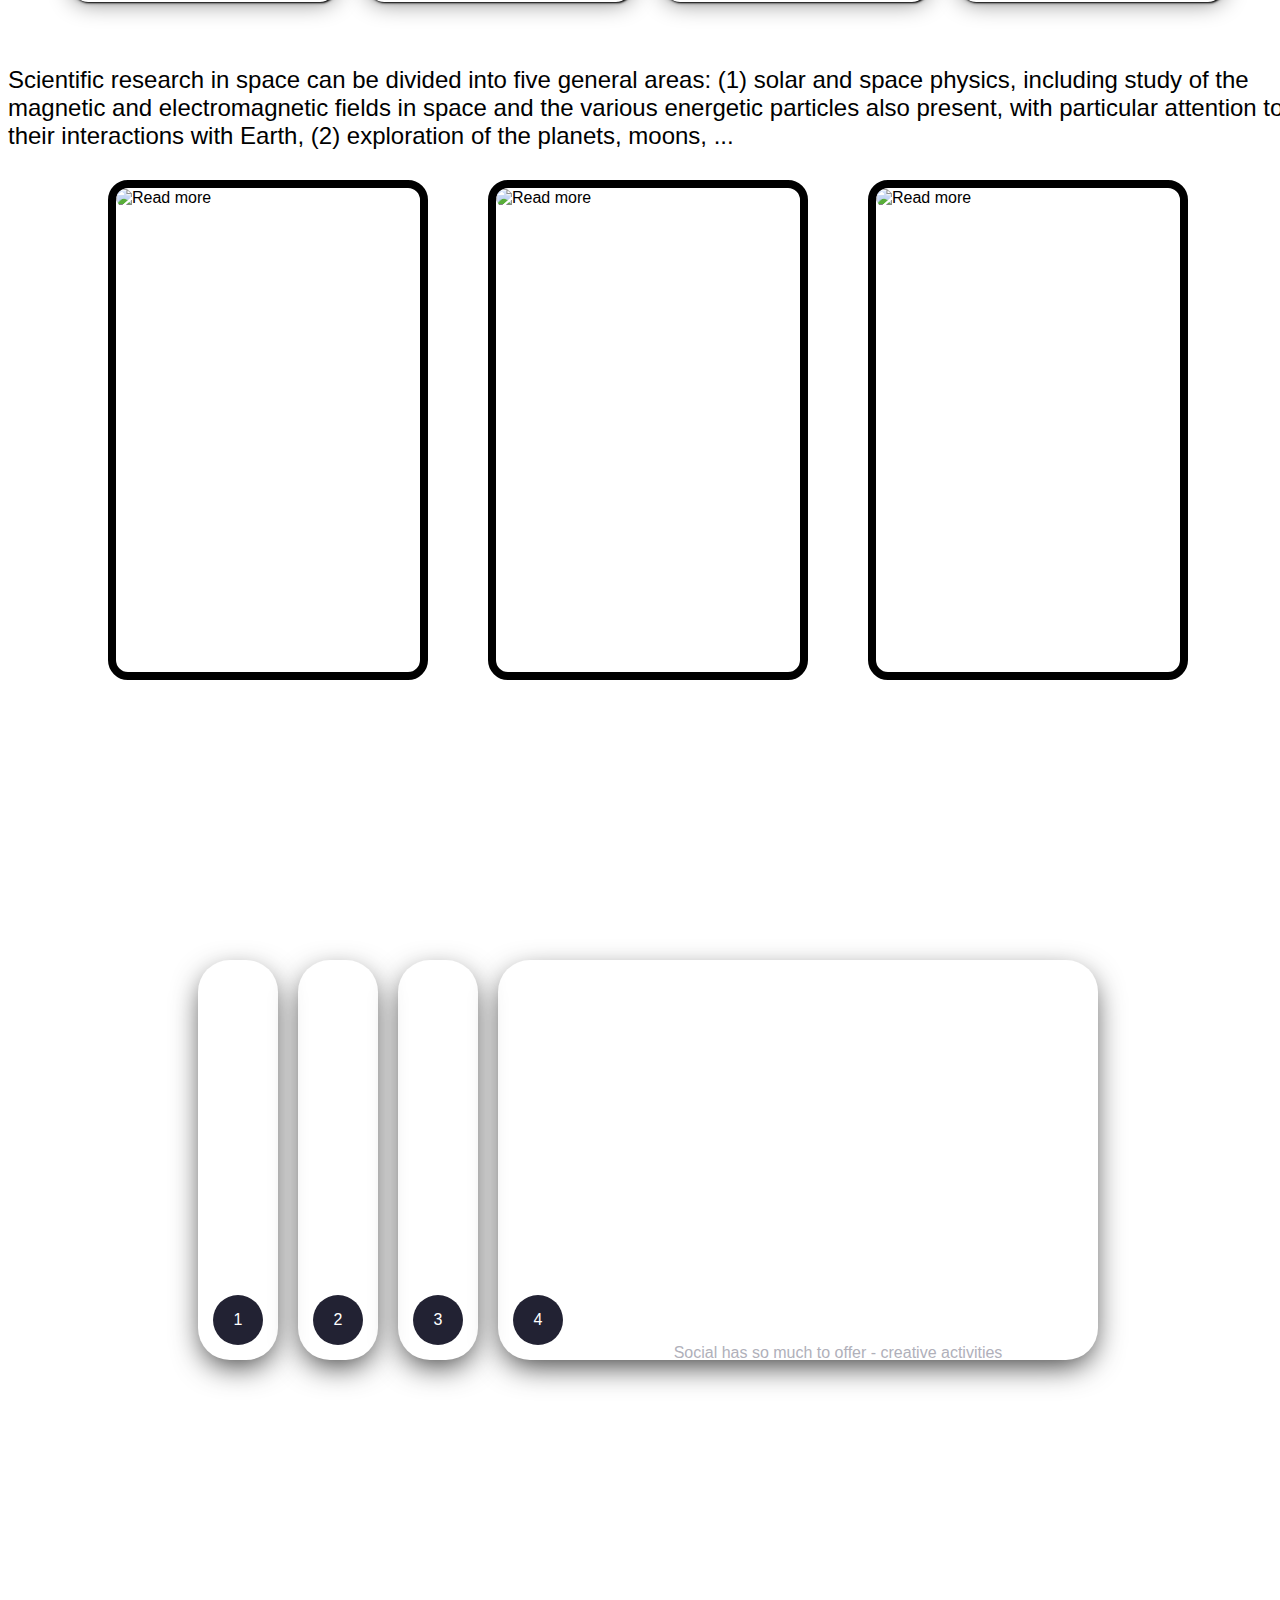
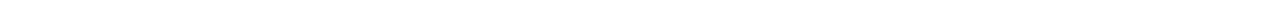
==== commit aafbaadc: "changes" ====
--- a/index.html
+++ b/index.html
@@ -146,49 +146,97 @@
         attention
         to their interactions with Earth, (2) exploration of the planets, moons, ...
     </div>
-    <div class="cardblog">
-        <div class="cardblog-body">
-
-            <div class="cardblog-img">
-
-                <img
-                    src="https://images.pexels.com/photos/674010/pexels-photo-674010.jpeg?auto=compress&cs=tinysrgb&dpr=1&w=500">
-                <p>Hello This is text</p>
-                <h1>This is nice text</h1>
-                <h2>This is very nice Text</h2>
-                <button><a href="">Read More</a></button>
-            </div>
-            <div class="cardblog-img">
-                <img
-                    src="https://images.pexels.com/photos/674010/pexels-photo-674010.jpeg?auto=compress&cs=tinysrgb&dpr=1&w=500">
-                <p>Hello This is text</p>
-                <h1>This is nice text</h1>
-                <h2>This is very nice Text</h2>
-                <button><a href="">Read More</a></button>
-            </div>
-            <div class="cardblog-img">
-                <img
-                    src="https://images.pexels.com/photos/674010/pexels-photo-674010.jpeg?auto=compress&cs=tinysrgb&dpr=1&w=500">
-                <p>Hello This is text</p>
-                <h1>This is nice text</h1>
-                <h2>This is very nice Text</h2>
-                <button><a href="">Read More</a></button>
-            </div>
-
-            <div class="cardblog-img">
-                <img
-                    src="https://images.pexels.com/photos/674010/pexels-photo-674010.jpeg?auto=compress&cs=tinysrgb&dpr=1&w=500">
-                <p>Hello This is text</p>
-                <h1>This is nice text</h1>
-                <h2>This is very nice Text</h2>
-                <button><a href="">Read More</a></button>
-            </div>
-
-
-
-        </div>
-
-    </div>
+    <div class="card-container">
+        <div class="card-contain">
+            <img src="https://buffer.com/cdn-cgi/image/w=1000,fit=contain,q=90,f=auto/library/content/images/size/w1200/2023/10/free-images.jpg"
+                alt="Read more">
+            <div class="card-body">
+                <h1 class="card-title"> Hello this is card</h1>
+                <p class="card-sub-title">new your pune city love</p>
+
+                <button class="card-sub-title">Read More...</button>
+
+
+
+            </div>
+        </div>
+        <div class="card-contain">
+            <img src="https://buffer.com/cdn-cgi/image/w=1000,fit=contain,q=90,f=auto/library/content/images/size/w1200/2023/10/free-images.jpg"
+                alt="Read more">
+            <div class="card-body">
+                <h1 class="card-title"> Hello this is card</h1>
+                <p class="card-sub-title">new your pune city love</p>
+
+                <button class="card-sub-title">Read More...</button>
+
+
+
+            </div>
+        </div>
+        <div class="card-contain">
+            <img src="https://buffer.com/cdn-cgi/image/w=1000,fit=contain,q=90,f=auto/library/content/images/size/w1200/2023/10/free-images.jpg"
+                alt="Read more">
+            <div class="card-body">
+                <h1 class="card-title"> Hello this is card</h1>
+                <p class="card-sub-title">new your pune city love</p>
+
+                <button class="card-sub-title">Read More...</button>
+
+
+
+            </div>
+        </div>
+    </div>
+
+    <div class="wrapper">
+        <div class="containerabc">
+            <input type="radio" name="slideabc" id="c1">
+            <label for="c1" class="cardabc">
+                <div class="row">
+                    <div class="icon">1</div>
+                    <div class="description">
+                        <h4>Winter</h4>
+                        <p>Winter has so much to offer - creative activities</p>
+
+                    </div>
+                </div>
+            </label>
+            <input type="radio" name="slideabc" id="c2">
+            <label for="c2" class="cardabc">
+                <div class="row">
+                    <div class="icon">2</div>
+                    <div class="description">
+                        <h4>Digital</h4>
+                        <p>Digital has so much to offer - creative activities</p>
+
+                    </div>
+                </div>
+            </label>
+            <input type="radio" name="slideabc" id="c3">
+            <label for="c3" class="cardabc">
+                <div class="row">
+                    <div class="icon">3</div>
+                    <div class="description">
+                        <h4>Social</h4>
+                        <p>Network has so much to offer - creative activities</p>
+
+                    </div>
+                </div>
+            </label>
+            <input type="radio" name="slideabc" id="c4" checked>
+            <label for="c4" class="cardabc">
+                <div class="row">
+                    <div class="icon">4</div>
+                    <div class="description">
+                        <h4>Network</h4>
+                        <p>Social has so much to offer - creative activities</p>
+
+                    </div>
+                </div>
+            </label>
+        </div>
+    </div>
+
 </body>
 <script src="index.js"></script>
 
--- a/index.css
+++ b/index.css
@@ -2,7 +2,10 @@
 
 * {box-sizing: border-box;
 font-family:Verdana, Geneva, Tahoma, sans-serif;}
-body {font-family: Verdana, sans-serif;}
+body {font-family: Verdana, sans-serif;
+width:100%;
+height:100vh;
+overflow-x: hidden;}
 .mySlides {display: none;
 
 
@@ -139,7 +142,9 @@
 .scroll-card{
  display: flex;
  flex-direction: row;
- margin:3rem
+ margin:3rem;
+ 
+ 
 }
 
 .scroll-img{
@@ -233,6 +238,7 @@
  opacity: 1;
  
  
+ 
 }
 
 /* On smaller screens, decrease text size */
@@ -257,6 +263,190 @@
   animation: primary 3s linear infinite;
 }
 
+.card-contain{
+width:320px;
+  height:500px;
+  border-radius: 20px;
+  overflow: hidden;
+  border:8px solid black;
+  position: relative;
+   margin:30px;
+  
+}
+.card-contain img{
+  width:100%;
+  height: 100%;
+  object-fit: cover;
+  border-radius: 15px;
+  
+}
+.card-container{
+  display: flex;
+  flex-direction: row;
+  justify-content: center;
+  align-items: center ;
+  animation: scroll 40s linear infinite;
+  
+
+}
+
+.card-body{
+ 
+  width:100%;
+  height:100%;
+  bottom:-100%;
+  position: absolute;
+  backdrop-filter:blur(5px);
+  color:white;
+  display: flex;
+  flex-direction: column;
+  justify-content: center;
+  background-color: rgba(128, 128, 128, 0.601);
+  display: flex;
+  flex-direction: column;
+  justify-content: center;
+}
+.card-title{
+  text-transform: uppercase;
+  font-size: 50px;
+  font-weight: 500;
+
+}
+.card-sub-title{
+  text-transform: capitalize;
+  font-size:14px;
+  font-weight: 300;
+
+}
+.card-body button{
+  color:blue;
+  width:120px;
+  background-color: white;
+  padding:10px 20px;
+  border-radius: 5px;
+  text-transform: capitalize;
+  border:none;
+  outline:none;
+  font-weight: 500;
+  cursor:pointer;
+
+}
+.card-contain:hover .card-body{
+  bottom: 0;
+  transition: 2s;
+  
+
+}
+.card-container::before,
+.card-container::after{
+  position: absolute;
+  z-index: 2;
+
+}
+
+.card-container::after{
+  right: 0;
+  top:0;
+  transform: rotateZ(180deg);
+}
+
+.wrapper{
+  width:100%;
+  height: 100%;
+  display: flex;
+  align-items: center;
+  justify-content: center;
+
+}
+.containerabc{
+  height:400px;
+  display:flex;
+  flex-wrap: nowrap;
+  justify-content: start;
+
+}
+.cardabc{
+  width:80px;
+  border-radius:.75rem ;
+  cursor:pointer;
+  overflow: hidden;
+  border-radius: 2rem;
+  margin:0 10px;
+  display: flex;
+  align-items: end;
+  transition: .6s cubic-bezier(.28,-0.03,0,.99);
+  box-shadow:0px 10px 30px -5px rgba(0,0,0,0.8)
+
+}
+.cardabc >.row{
+  color:white;
+  display: flex;
+  flex-wrap: nowrap;
+
+}
+.cardabc > .row > .icon{
+  background:#223 ;
+  color:white;
+  border-radius: 50%;
+  width:50px;
+  display: flex;
+  justify-content: center;
+  margin:15px;
+  align-items: center;
+
+}
+.cardabc >.row > .description{
+  display:flex;
+  justify-content: center;
+ align-items: center;
+  flex-direction: column;
+  overflow: hidden;
+  height: 80px;
+  width:520px;
+  opacity: 0;
+  transform: translateY(30px);
+  transition-delay: .3s;
+  transition: all .3s ease;
+}
+.description p{
+  color:#b0b0ba;
+  padding-top:5px ;
+}
+.description h4{
+  text-transform: uppercase;
+
+}
+.containerabc input{
+  display: none;
+}
+.containerabc input:checked + label{
+  width:600px;
+}
+.containerabc input:checked +  label .description{
+opacity: 1 !important;
+transform:translateY(0) !important;
+
+} 
+.cardabc[for="c1"]{
+  background-image:url("https://img.freepik.com/free-photo/painting-mountain-lake-with-mountain-background_188544-9126.jpg") ;
+
+
+}
+.cardabc[for="c2"]{
+  background-image:url("https://img.freepik.com/free-photo/painting-mountain-lake-with-mountain-background_188544-9126.jpg") ;
+  
+
+}
+.cardabc[for="c3"]{
+  background-image:url("https://img.freepik.com/free-photo/painting-mountain-lake-with-mountain-background_188544-9126.jpg") ;
+  
+
+}
+.cardabc[for="c4"]{
+  background-image:url("https://img.freepik.com/free-photo/painting-mountain-lake-with-mountain-background_188544-9126.jpg") ;
+  
+
+}
 
 @keyframes primary {
   from {
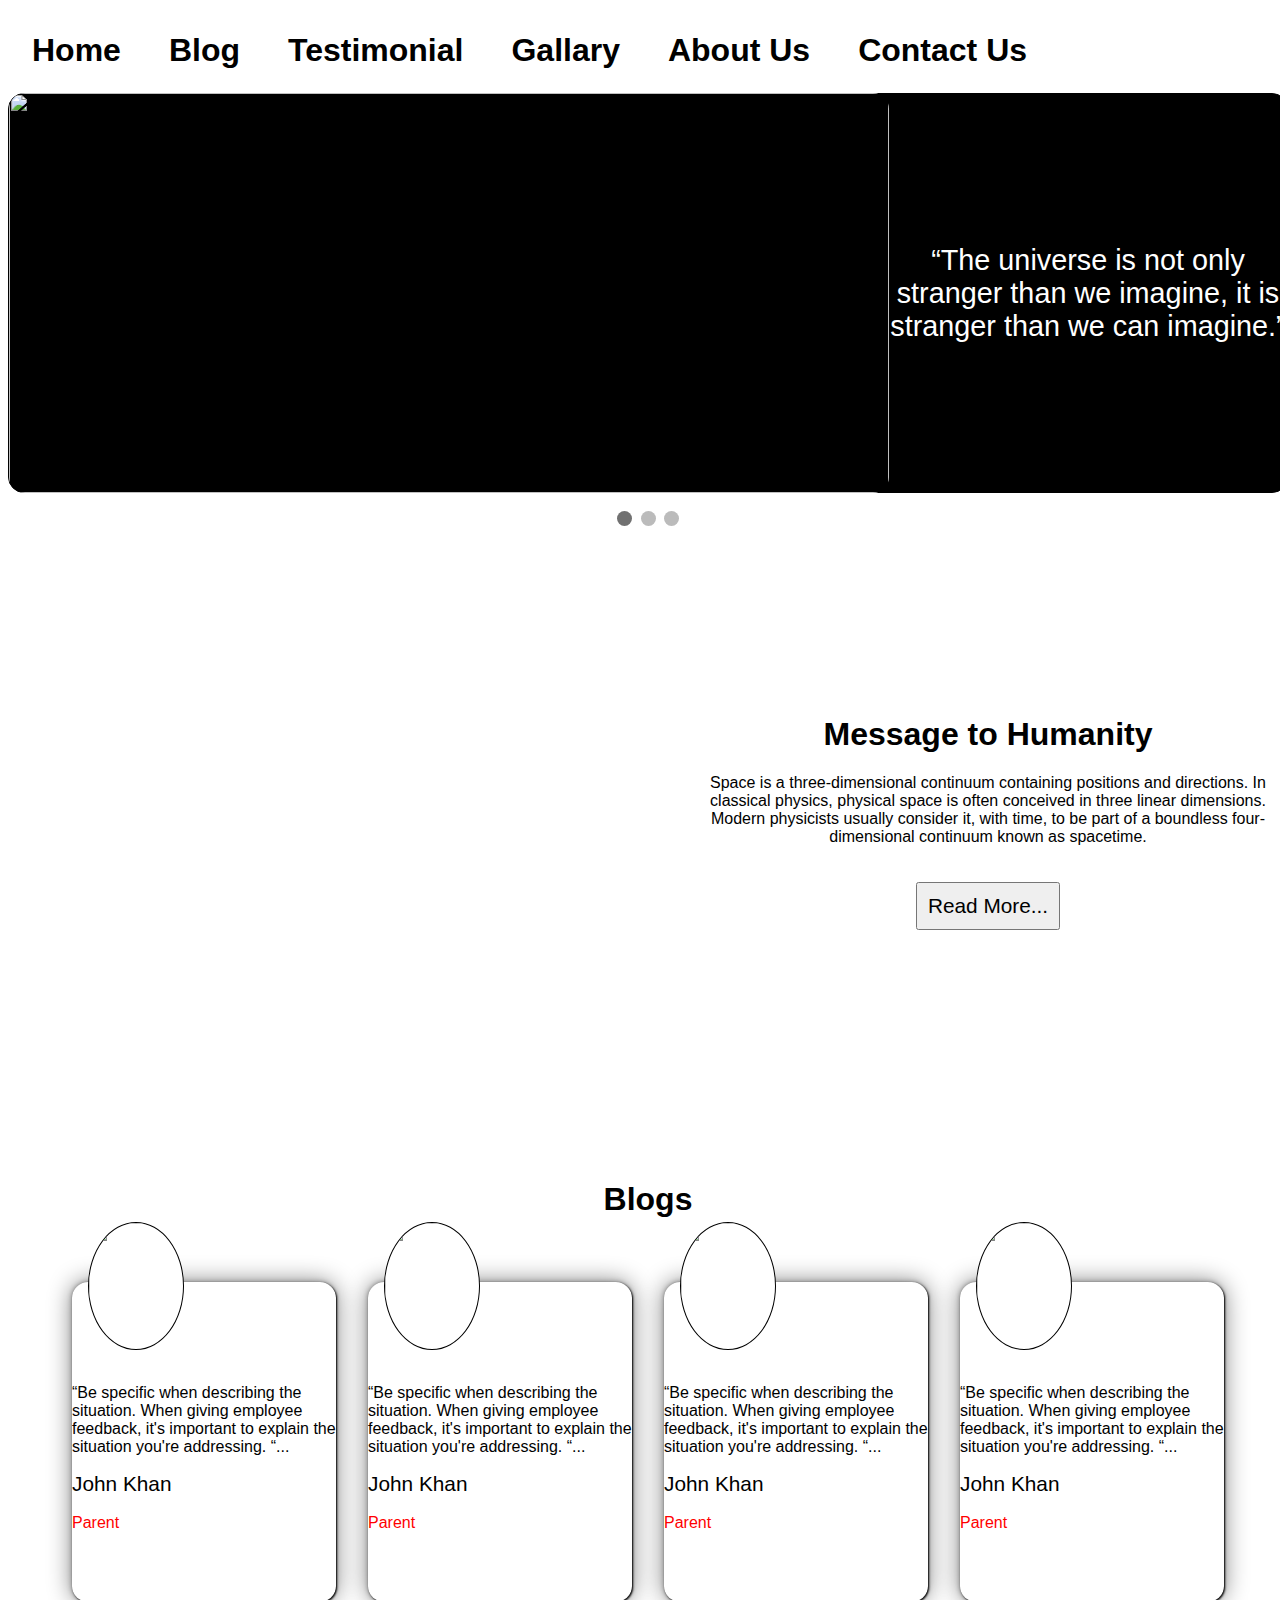
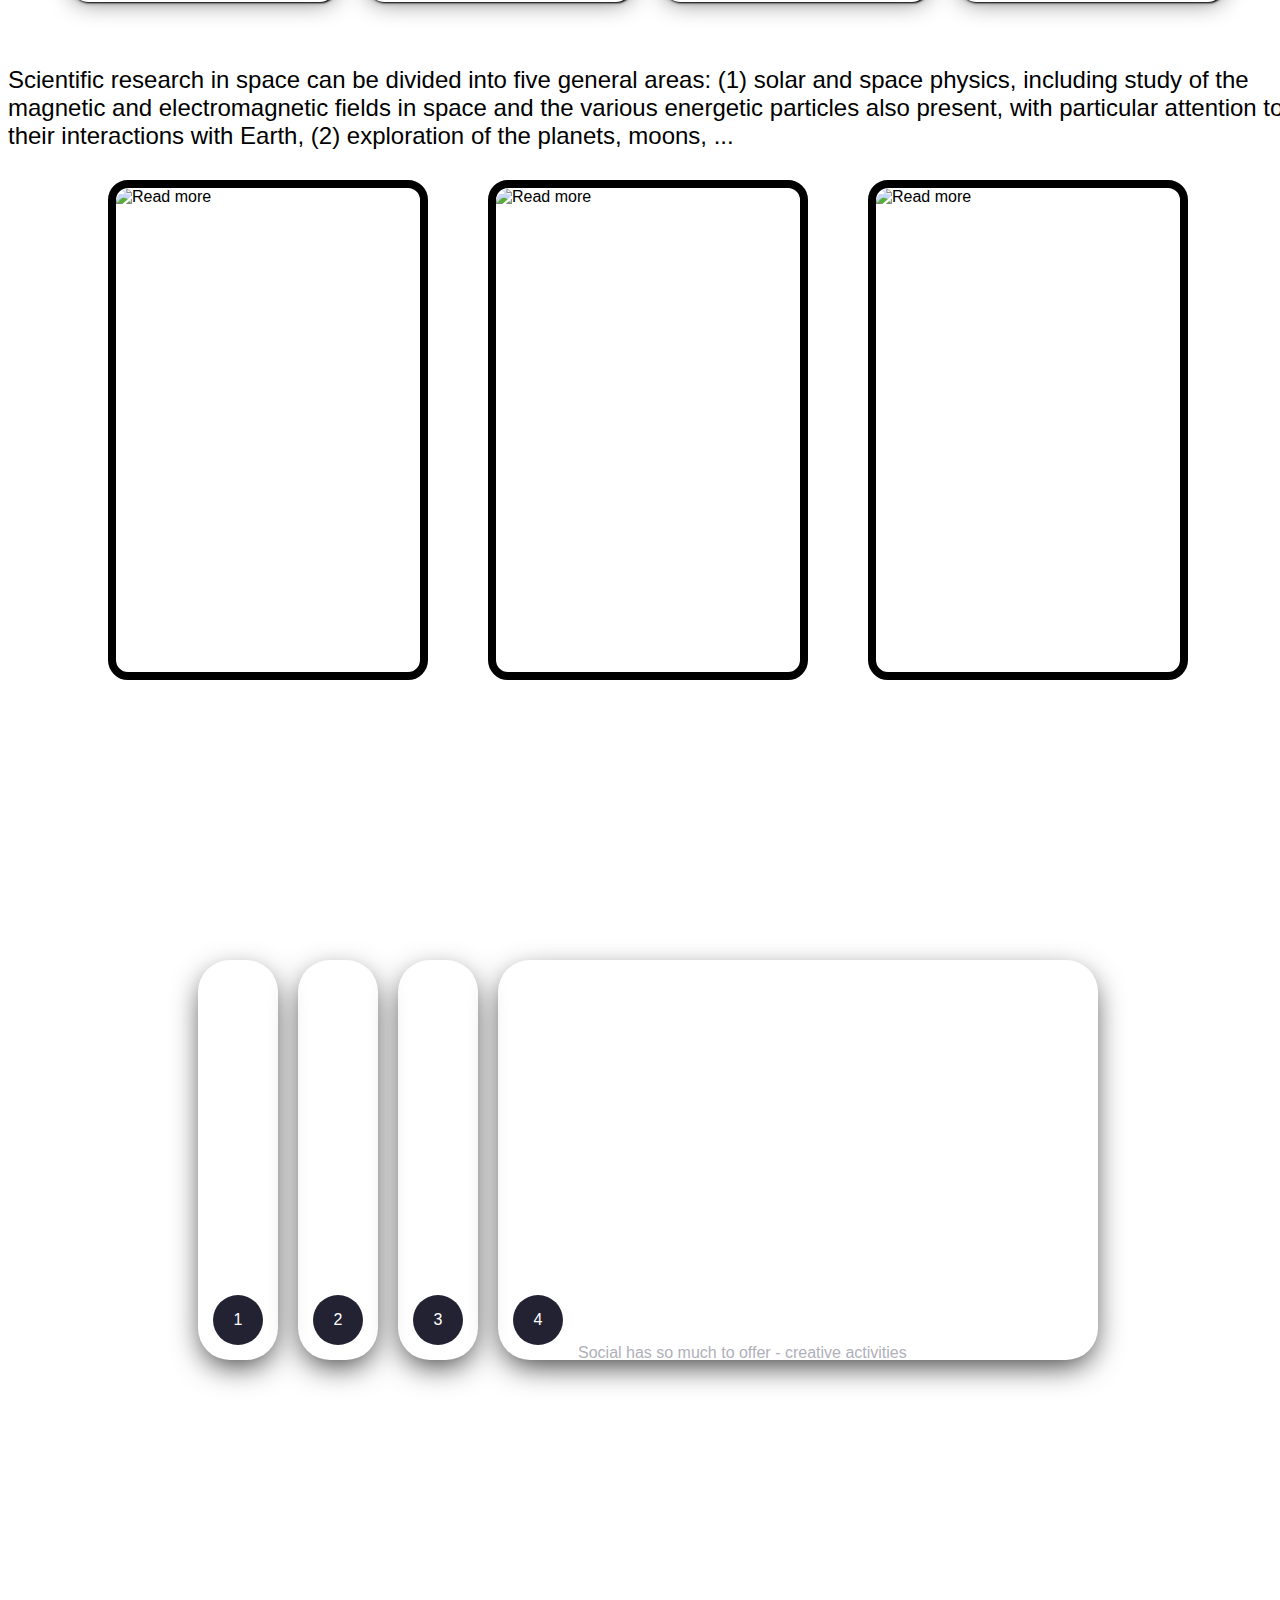
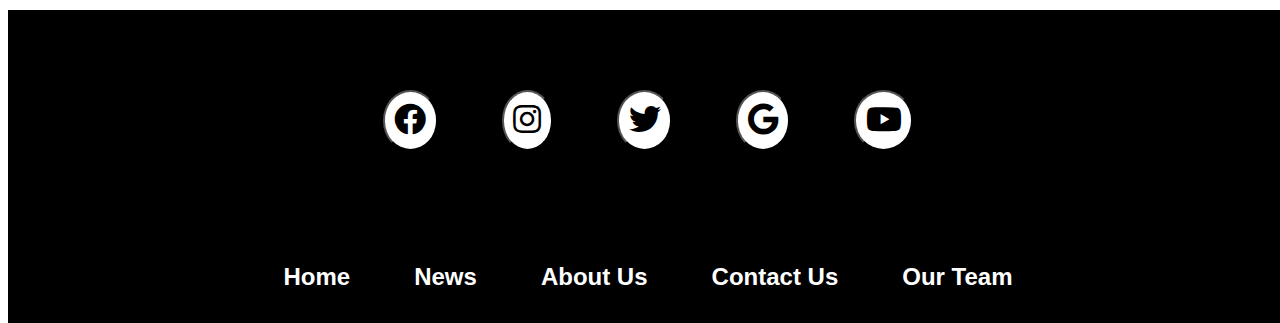
==== commit 23601bf2: "updated" ====
--- a/index.html
+++ b/index.html
@@ -6,18 +6,23 @@
     <meta name="viewport" content="width=device-width, initial-scale=1.0">
     <title>Document</title>
     <link rel="stylesheet" href="index.css">
+    <link rel="stylesheet" href="https://use.fontawesome.com/releases/v5.15.4/css/all.css">
+
+
+
 </head>
+
 
 <body>
     <nav>
         <div class="nav-bar">
-            <!-- <img src="https://yt3.googleusercontent.com/nykl_xTQUNV-N_iepqonb0KzhuSySSCNBZ5-kNO6oB5sIP8dcNg8wL0J4AFnBpecpEPgkDiTdEg=s900-c-k-c0x00ffffff-no-rj"
-                width="100" height="100"> -->
 
             <h1>Home</h1>
             <h1>Blog</h1>
             <h1>Testimonial</h1>
             <h1>Gallary</h1>
+            <h1>About Us</h1>
+            <h1>Contact Us</h1>
 
 
         </div>
@@ -28,7 +33,7 @@
         <div class="mySlides fade">
             <div class="slidershow">
 
-                <img src="https://images.unsplash.com/photo-1509043759401-136742328bb3?ixlib=rb-4.0.3">
+                <img id="slider1" src="">
                 <p align="center" class="side-text">
                     “The universe is not only stranger than we imagine, it is stranger than we can imagine.” </p>
             </div>
@@ -37,7 +42,7 @@
         <div class="mySlides fade">
             <div class="slidershow">
 
-                <img src="https://cdn.pixabay.com/photo/2015/04/23/22/00/tree-736885_1280.jpg">
+                <img id="slider2">
                 <p align="center" class="side-text">
                     “The universe is not only stranger than we imagine, it is stranger than we can imagine.”</p>
             </div>
@@ -45,7 +50,7 @@
 
         <div class="mySlides fade">
             <div class="slidershow">
-                <img src="https://images.unsplash.com/photo-1509043759401-136742328bb3?ixlib=rb-4.0.3">
+                <img id="slider3">
                 <p align="center" class="side-text">
                     “The universe is not only stranger than we imagine, it is stranger than we can imagine.”</p>
             </div>
@@ -60,7 +65,7 @@
         <span class="dot"></span>
     </div>
 
-    <div class="blog">
+    <div class="blog" id="blog">
 
 
         <div class="blog-bgimg">
@@ -88,7 +93,7 @@
         <div class="scroll-img">
             <br><br>
 
-            <img src="https://as2.ftcdn.net/v2/jpg/00/88/53/89/1000_F_88538986_5Bi4eJ667pocsO3BIlbN4fHKz8yUFSuA.jpg">
+            <img id="blog1">
             <p><br>“Be specific when describing the situation. When giving employee feedback, it's important to
                 explain the
                 situation
@@ -101,7 +106,7 @@
         <div class="scroll-img">
             <br><br>
 
-            <img src="https://as2.ftcdn.net/v2/jpg/00/88/53/89/1000_F_88538986_5Bi4eJ667pocsO3BIlbN4fHKz8yUFSuA.jpg">
+            <img id="blog2">
             <p><br>“Be specific when describing the situation. When giving employee feedback, it's important to
                 explain the
                 situation
@@ -114,7 +119,7 @@
         <div class="scroll-img">
             <br><br>
 
-            <img src="https://as2.ftcdn.net/v2/jpg/00/88/53/89/1000_F_88538986_5Bi4eJ667pocsO3BIlbN4fHKz8yUFSuA.jpg">
+            <img id="blog3">
             <p><br>“Be specific when describing the situation. When giving employee feedback, it's important to
                 explain the
                 situation
@@ -127,7 +132,7 @@
         <div class="scroll-img">
             <br><br>
 
-            <img src="https://as2.ftcdn.net/v2/jpg/00/88/53/89/1000_F_88538986_5Bi4eJ667pocsO3BIlbN4fHKz8yUFSuA.jpg">
+            <img id="blog4">
             <p><br>“Be specific when describing the situation. When giving employee feedback, it's important to
                 explain the
                 situation
@@ -148,8 +153,7 @@
     </div>
     <div class="card-container">
         <div class="card-contain">
-            <img src="https://buffer.com/cdn-cgi/image/w=1000,fit=contain,q=90,f=auto/library/content/images/size/w1200/2023/10/free-images.jpg"
-                alt="Read more">
+            <img id="card1" alt="Read more">
             <div class="card-body">
                 <h1 class="card-title"> Hello this is card</h1>
                 <p class="card-sub-title">new your pune city love</p>
@@ -161,8 +165,7 @@
             </div>
         </div>
         <div class="card-contain">
-            <img src="https://buffer.com/cdn-cgi/image/w=1000,fit=contain,q=90,f=auto/library/content/images/size/w1200/2023/10/free-images.jpg"
-                alt="Read more">
+            <img id="card2" alt="Read more">
             <div class="card-body">
                 <h1 class="card-title"> Hello this is card</h1>
                 <p class="card-sub-title">new your pune city love</p>
@@ -174,8 +177,7 @@
             </div>
         </div>
         <div class="card-contain">
-            <img src="https://buffer.com/cdn-cgi/image/w=1000,fit=contain,q=90,f=auto/library/content/images/size/w1200/2023/10/free-images.jpg"
-                alt="Read more">
+            <img id="card3" alt="Read more">
             <div class="card-body">
                 <h1 class="card-title"> Hello this is card</h1>
                 <p class="card-sub-title">new your pune city love</p>
@@ -191,7 +193,7 @@
     <div class="wrapper">
         <div class="containerabc">
             <input type="radio" name="slideabc" id="c1">
-            <label for="c1" class="cardabc">
+            <label for="c1" class="cardabc" id="cs1">
                 <div class="row">
                     <div class="icon">1</div>
                     <div class="description">
@@ -202,7 +204,7 @@
                 </div>
             </label>
             <input type="radio" name="slideabc" id="c2">
-            <label for="c2" class="cardabc">
+            <label for="c2" class="cardabc" id="cs2">
                 <div class="row">
                     <div class="icon">2</div>
                     <div class="description">
@@ -213,7 +215,7 @@
                 </div>
             </label>
             <input type="radio" name="slideabc" id="c3">
-            <label for="c3" class="cardabc">
+            <label for="c3" class="cardabc" id="cs3">
                 <div class="row">
                     <div class="icon">3</div>
                     <div class="description">
@@ -224,7 +226,7 @@
                 </div>
             </label>
             <input type="radio" name="slideabc" id="c4" checked>
-            <label for="c4" class="cardabc">
+            <label for="c4" class="cardabc" id="cs4">
                 <div class="row">
                     <div class="icon">4</div>
                     <div class="description">
@@ -236,8 +238,106 @@
             </label>
         </div>
     </div>
+    <div class="contact-us">
+        <div class="fevicons-contact">
+            <button data-mdb-ripple-init type="button" class="btn btn-secondary btn-floating mx-1">
+                <i class="fab fa-facebook"></i>
+            </button>
+
+            <button data-mdb-ripple-init type=" button" class="btn btn-secondary btn-floating mx-1">
+                <i class="fab fa-instagram"></i>
+            </button>
+
+            <button data-mdb-ripple-init type="button" class="btn btn-secondary btn-floating mx-1">
+                <i class="fab fa-twitter"></i>
+            </button>
+
+            <button data-mdb-ripple-init type="button" class="btn btn-secondary btn-floating mx-1">
+                <i class="fab fa-google"></i>
+            </button>
+            <button data-mdb-ripple-init type="button" class="btn btn-secondary btn-floating mx-1">
+                <i class="fab fa-youtube"></i>
+            </button>
+        </div>
+
+        <div class="navbar-contact">
+            <h1>Home</h1>
+            <h1>News</h1>
+            <h1>About Us</h1>
+            <h1>Contact Us</h1>
+            <h1>Our Team</h1>
+        </div>
+
+    </div>
 
 </body>
 <script src="index.js"></script>
+<script>
+    // Slider Images
+    var jsonData = {
+        //slider Images
+        "slider1": "https://media.istockphoto.com/id/1146517111/photo/taj-mahal-mausoleum-in-agra.jpg?s=612x612&w=0&k=20&c=vcIjhwUrNyjoKbGbAQ5sOcEzDUgOfCsm9ySmJ8gNeRk=",
+        "slider2": "https://img.freepik.com/free-photo/painting-mountain-lake-with-mountain-background_188544-9126.jpg",
+        "slider3": "https://img.freepik.com/premium-photo/painting-lake-with-mountains-sun-shining-it_865053-55.jpg",
+
+        // message to huminity image 
+        "humanity": "https://img.freepik.com/free-photo/glowing-spaceship-orbits-planet-starry-galaxy-generated-by-ai_188544-9655.jpg?size=626&ext=jpg&ga=GA1.1.632798143.1705708800&semt=sph",
+        //blog profile image 
+        "blog1": "https://www.shutterstock.com/image-photo/head-shot-portrait-close-smiling-600nw-1714666150.jpg",
+        "blog2": "https://i.pinimg.com/736x/35/a8/30/35a8305bc945ae57a9423e86afa700a0.jpg",
+        "blog3": "https://lh3.googleusercontent.com/proxy/QjbH9xwtypZ0R989qzRUsdpJnX1IFEVGryakBgl4vvuevK5SawS1EDkC8aSOTcxzOdX5z5OWut3OAZW74gIt-zSh2BjIvQ-h7uMjbLwwiXajA56DUchBWCcDoJQkEzsbE4FWXWt0F8Rc_hMy41Fo3mYLUex0OX0TZQ",
+        "blog4": "https://i.pinimg.com/474x/98/51/1e/98511ee98a1930b8938e42caf0904d2d.jpg",
+        //Card Images 
+        "card1": "https://imgupscaler.com/images/samples/animal-after.webp",
+        "card2": "https://p0.pxfuel.com/preview/440/625/255/cosmos-flower-cosmos-plant-pink-flowers-pictures-of-flowers-royalty-free-thumbnail.jpg",
+        "card3": "https://statusneo.com/wp-content/uploads/2023/02/MicrosoftTeams-image551ad57e01403f080a9df51975ac40b6efba82553c323a742b42b1c71c1e45f1.jpg",
+        //poetry Images 
+        "poet1": "https://www.industrialempathy.com/img/remote/ZiClJf-1920w.jpg",
+        "poet2": "https://cdn.pixabay.com/photo/2015/06/19/21/24/avenue-815297_1280.jpg",
+        "poet3": "https://media.istockphoto.com/id/626103976/photo/astronaut-in-outer-space.jpg?s=612x612&w=0&k=20&c=4qPEaxKEgv8Gbxn3gU-Acp90ztafahEes8Slt3loabM=   ",
+        "poet4": "https://t3.ftcdn.net/jpg/05/69/50/94/360_F_569509426_h8Egg7FMmC3EatbhdA8B2OtvUZRyw8cR.jpg",
+
+
+    };
+
+
+
+
+
+    document.getElementById('slider1').src = jsonData.slider1;
+    document.getElementById('slider1').style.display = 'block';
+    document.getElementById('slider2').src = jsonData.slider2;
+    document.getElementById('slider2').style.display = 'block';
+    document.getElementById('slider3').src = jsonData.slider3;
+    document.getElementById('slider3').style.display = 'block';
+    document.getElementById('blog1').src = jsonData.blog1;
+    document.getElementById('blog1').style.display = 'block';
+    document.getElementById('blog2').src = jsonData.blog2;
+    document.getElementById('blog2').style.display = 'block';
+    document.getElementById('blog3').src = jsonData.blog3;
+    document.getElementById('blog3').style.display = 'block';
+    document.getElementById('blog4').src = jsonData.blog4;
+    document.getElementById('blog4').style.display = 'block';
+    document.getElementById('card1').src = jsonData.card1;
+    document.getElementById('card1').style.display = 'block';
+    document.getElementById('card2').src = jsonData.card2;
+    document.getElementById('card2').style.display = 'block';
+    document.getElementById('card3').src = jsonData.card3;
+    document.getElementById('card3').style.display = 'block';
+
+
+
+
+    var divElement = document.getElementById('blog');
+    divElement.style.backgroundImage = 'url(' + jsonData.humanity + ')';
+    var divElement1 = document.getElementById('cs1');
+    divElement1.style.backgroundImage = 'url(' + jsonData.poet1 + ')';
+    var divElement2 = document.getElementById('cs2');
+    divElement2.style.backgroundImage = 'url(' + jsonData.poet2 + ')';
+    var divElement3 = document.getElementById('cs3');
+    divElement3.style.backgroundImage = 'url(' + jsonData.poet3 + ')';
+    var divElement4 = document.getElementById('cs4');
+    divElement4.style.backgroundImage = 'url(' + jsonData.poet4 + ')';
+</script>
 
 </html>--- a/index.css
+++ b/index.css
@@ -101,7 +101,7 @@
 /* blogblog-bgimgblog-content */
 .blog{
 
- background-image: url("https://img.freepik.com/free-photo/glowing-spaceship-orbits-planet-starry-galaxy-generated-by-ai_188544-9655.jpg?size=626&ext=jpg&ga=GA1.1.632798143.1705708800&semt=sph");
+ background-image: url('');;
  background-repeat: no-repeat;
  background-size: cover;
 
@@ -300,15 +300,15 @@
   color:white;
   display: flex;
   flex-direction: column;
-  justify-content: center;
+  justify-content: end;
   background-color: rgba(128, 128, 128, 0.601);
   display: flex;
   flex-direction: column;
-  justify-content: center;
+  /* justify-content: center; */
 }
 .card-title{
   text-transform: uppercase;
-  font-size: 50px;
+  font-size: 30px;
   font-weight: 500;
 
 }
@@ -319,15 +319,17 @@
 
 }
 .card-body button{
-  color:blue;
-  width:120px;
+  color:black;
+ width:10rem;
+ margin-bottom:3rem;
+   margin-left:2rem;
   background-color: white;
-  padding:10px 20px;
-  border-radius: 5px;
+  padding:10px 10px;
+ 
   text-transform: capitalize;
   border:none;
   outline:none;
-  font-weight: 500;
+ 
   cursor:pointer;
 
 }
@@ -398,7 +400,7 @@
 .cardabc >.row > .description{
   display:flex;
   justify-content: center;
- align-items: center;
+
   flex-direction: column;
   overflow: hidden;
   height: 80px;
@@ -428,24 +430,59 @@
 
 } 
 .cardabc[for="c1"]{
-  background-image:url("https://img.freepik.com/free-photo/painting-mountain-lake-with-mountain-background_188544-9126.jpg") ;
+  background-image:url("") ;
 
 
 }
 .cardabc[for="c2"]{
-  background-image:url("https://img.freepik.com/free-photo/painting-mountain-lake-with-mountain-background_188544-9126.jpg") ;
+  background-image:url("") ;
   
 
 }
 .cardabc[for="c3"]{
-  background-image:url("https://img.freepik.com/free-photo/painting-mountain-lake-with-mountain-background_188544-9126.jpg") ;
+  background-image:url("") ;
   
 
 }
 .cardabc[for="c4"]{
-  background-image:url("https://img.freepik.com/free-photo/painting-mountain-lake-with-mountain-background_188544-9126.jpg") ;
-  
-
+  background-image:url("") ;
+  
+
+}
+.contact-us{
+  background-color: black;
+   display: flex;
+    flex-direction: column;
+  
+}
+
+.fevicons-contact{
+  display: flex;
+  flex-direction: row;
+  justify-content: center;
+  margin:3rem;
+}
+.fevicons-contact .btn{
+  margin:2rem;
+  font-size: 2rem;
+  border-radius: 100%;
+  padding:0.6rem;
+  background-color: white;
+  cursor: pointer;
+
+}
+
+.navbar-contact{
+  color:white;
+  display: flex;
+  flex-direction: row;
+  justify-content: center;
+  cursor: pointer;
+ 
+}
+.navbar-contact h1{
+   margin:2rem;
+   font-size: 1.5rem;
 }
 
 @keyframes primary {
@@ -509,4 +546,20 @@
     height: auto; 
     margin-top: 0; 
   }
-}
+  .navbar-contact,.fevicons-contact{
+    flex-direction: column;
+   
+  }
+  .fevicons-contact .btn{
+    margin:0.8rem;
+  }
+
+  .contact-us{
+    display: flex;
+    flex-direction: row;
+  }
+  .card-container{
+    display: flex;
+    flex-direction: column;
+  }
+} 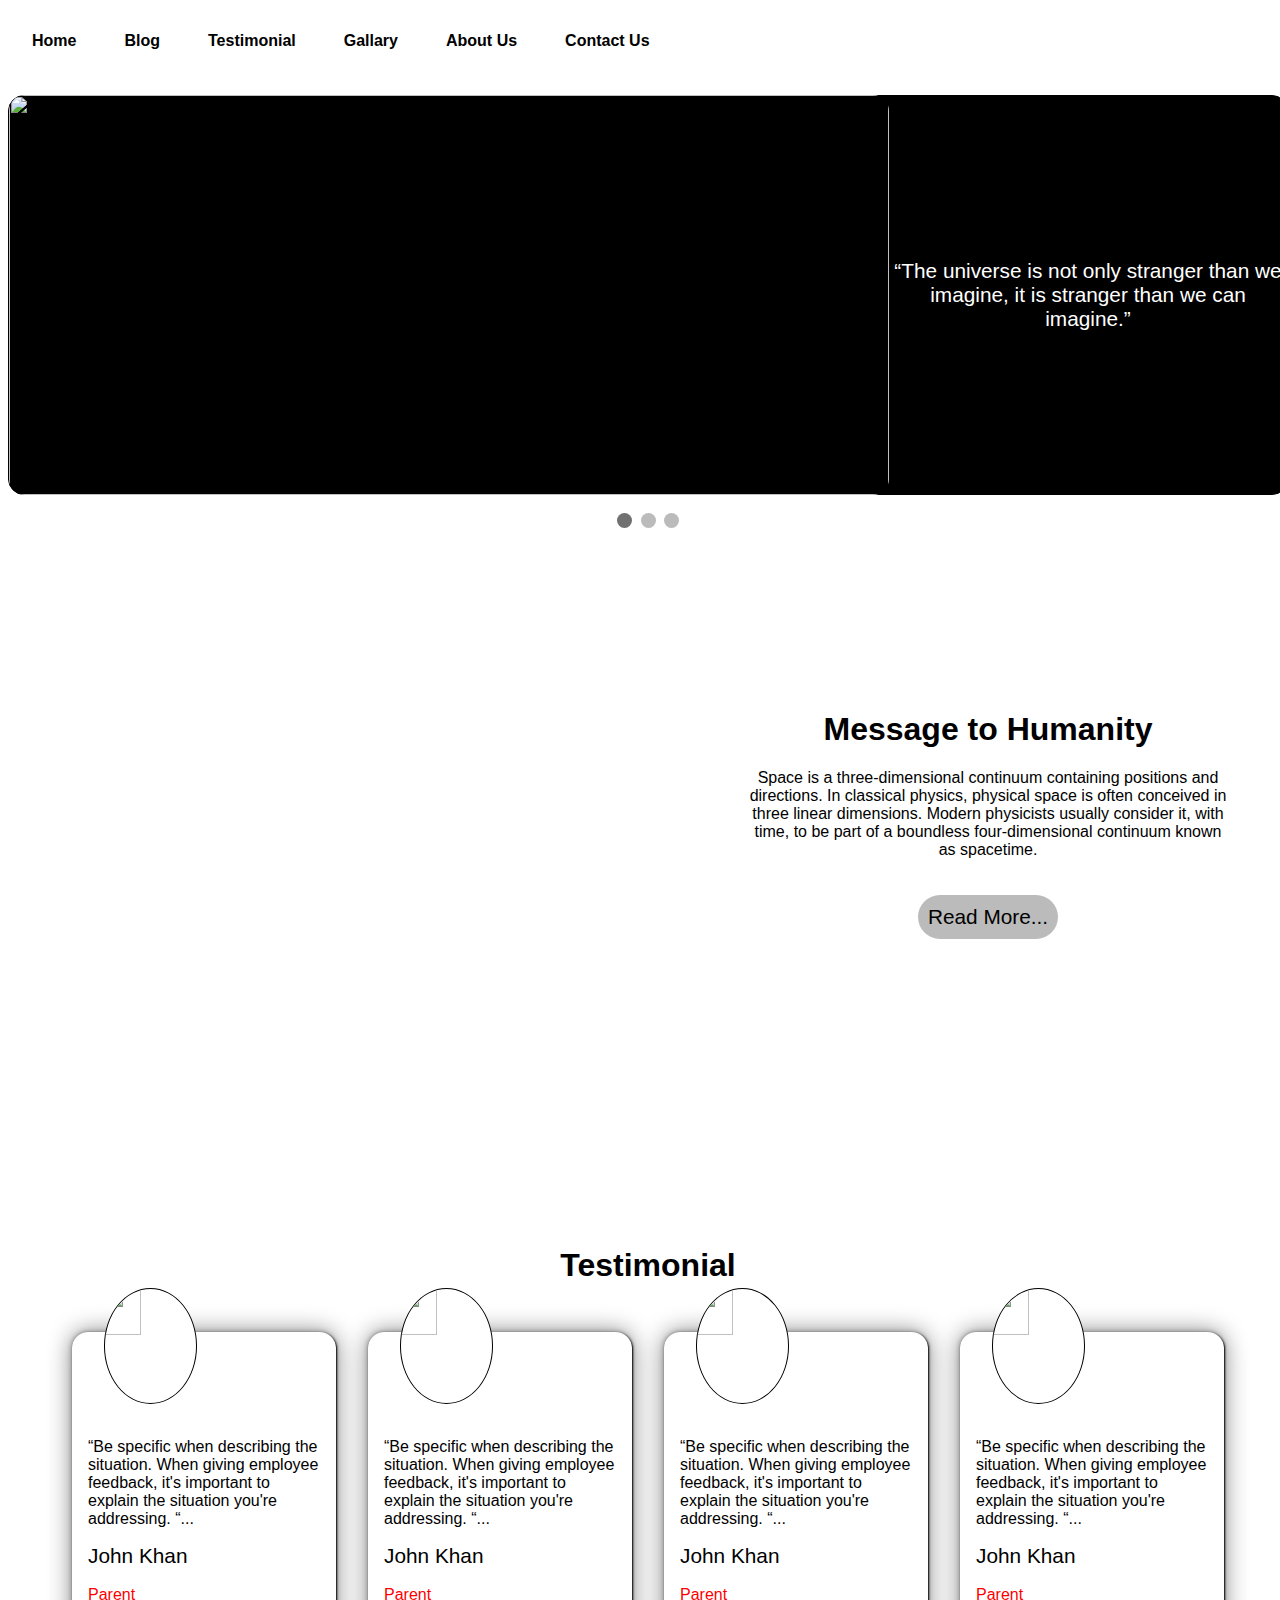
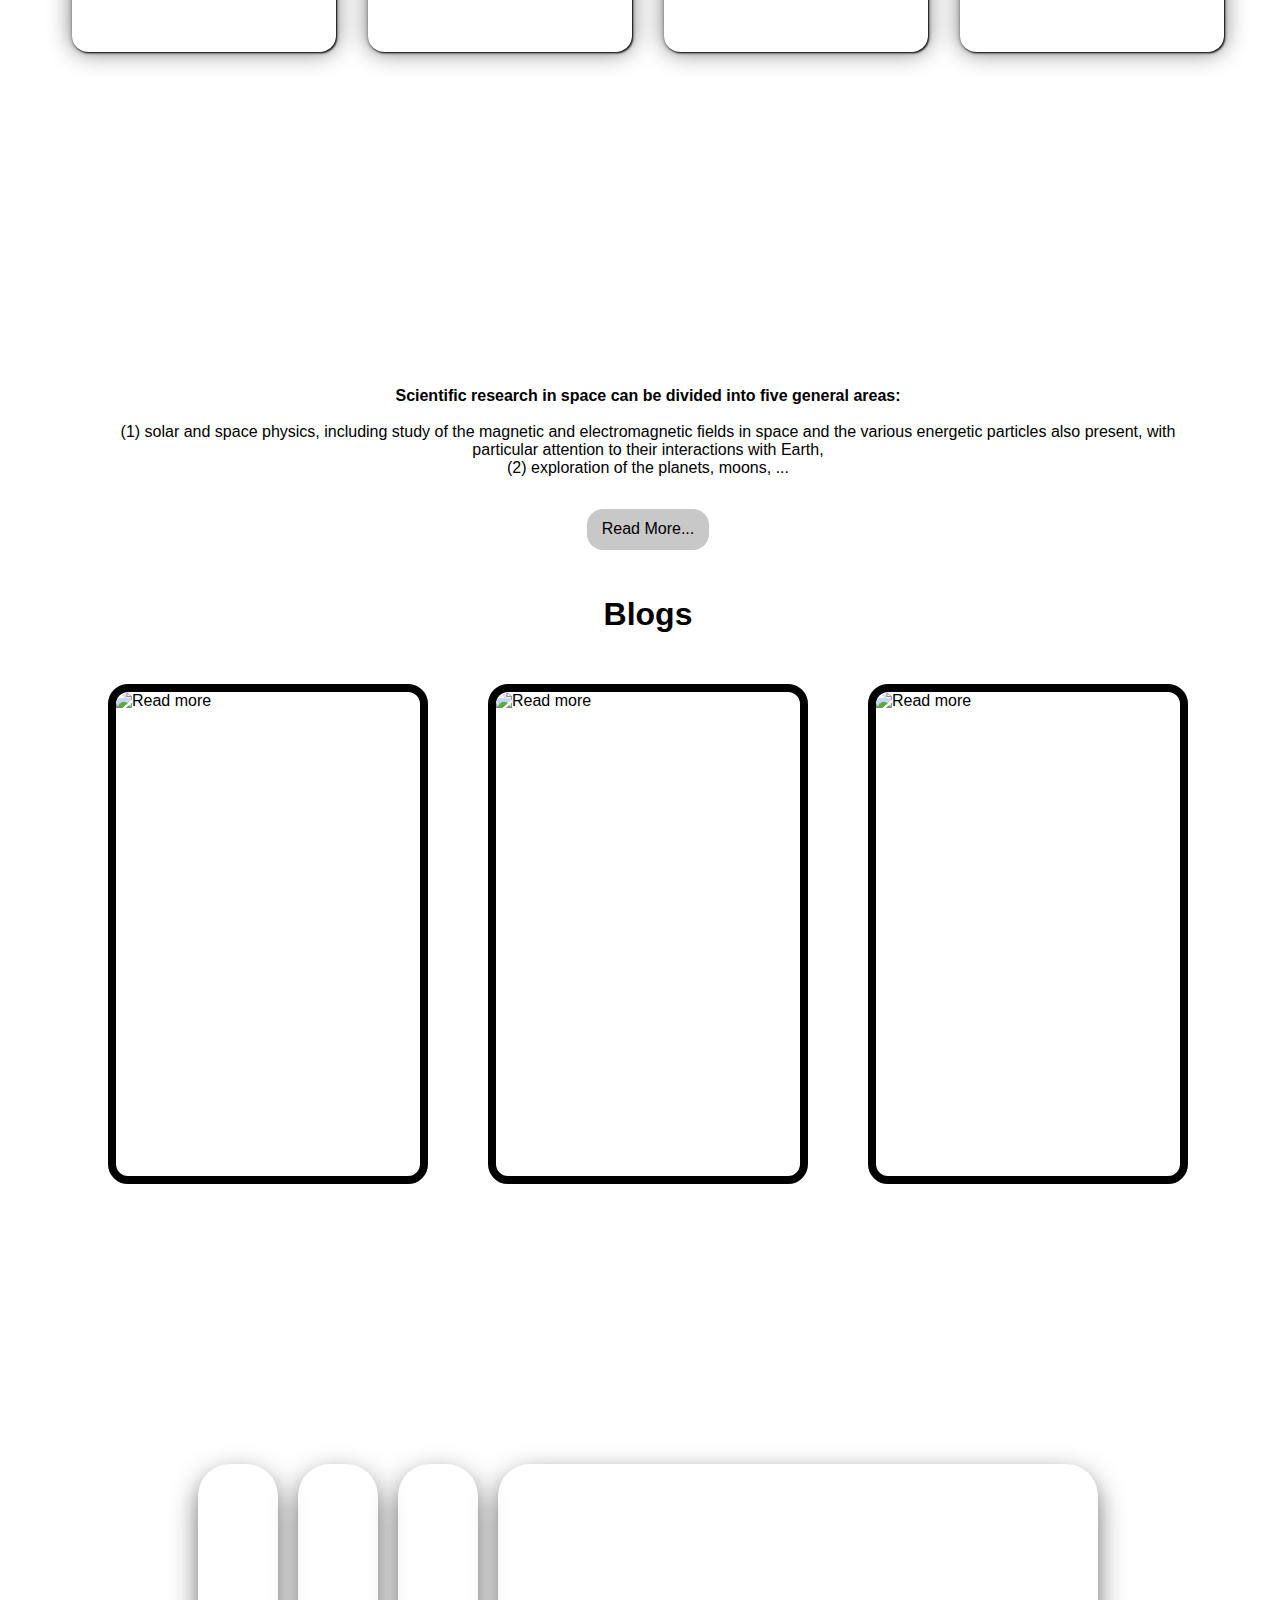
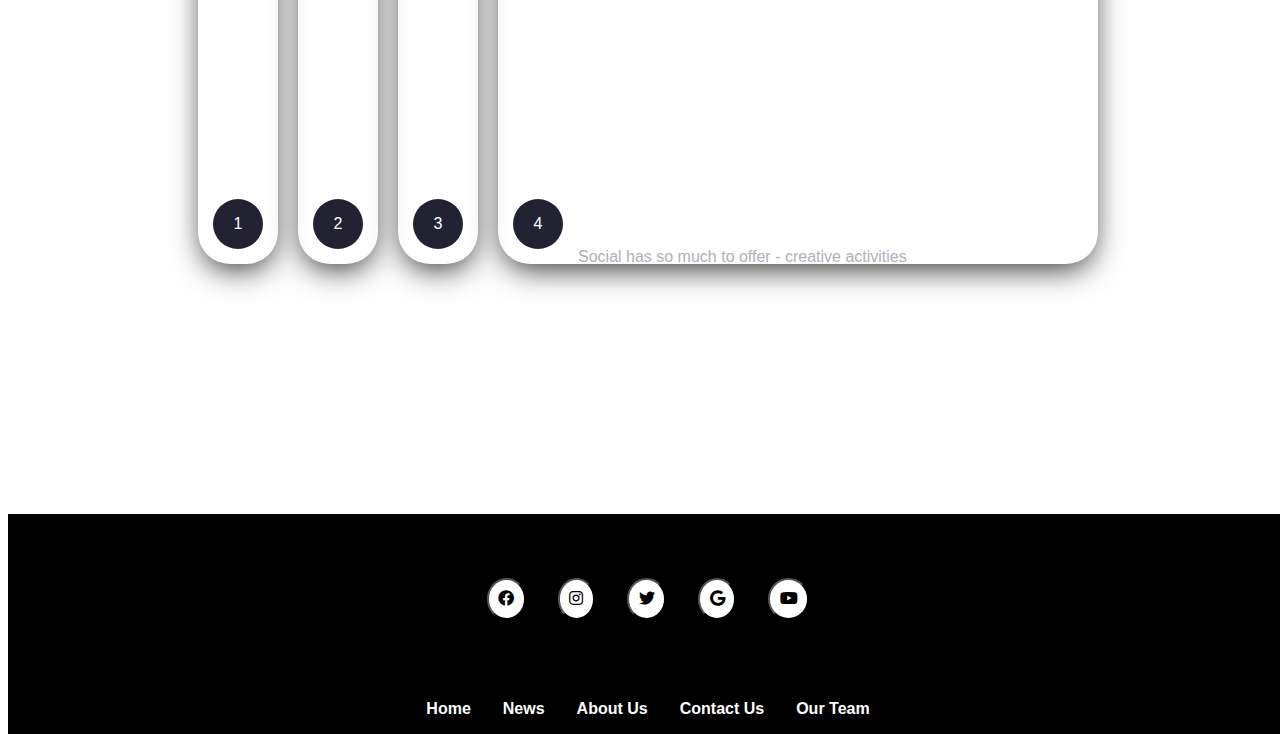
==== commit 0a998aae: "changes made" ====
--- a/index.html
+++ b/index.html
@@ -15,17 +15,18 @@
 
 <body>
     <nav>
-        <div class="nav-bar">
-
-            <h1>Home</h1>
-            <h1>Blog</h1>
-            <h1>Testimonial</h1>
-            <h1>Gallary</h1>
-            <h1>About Us</h1>
-            <h1>Contact Us</h1>
-
-
-        </div>
+        <div class="nav-bar" id="sidebar">
+
+            <h1><a href="#">Home</a></h1>
+            <h1><a href="#slider1">Blog</a></h1>
+            <h1><a href="#">Testimonial</a></h1>
+            <h1><a href="#">Gallary</a></h1>
+            <h1><a href="#">About Us</a></h1>
+            <h1><a href="#">Contact Us</a></h1>
+
+
+        </div>
+        <button class="toggle-btn" onclick="toggleSidebar()"><i class="fas fa-bars"></i></button>
     </nav>
 
     <div class="slideshow-container">
@@ -81,77 +82,86 @@
                         of a boundless
                         four-dimensional continuum known as spacetime.<br>
                     </span> <br><br>
-                    <button> <a href="#">Read More...</a></button>
+                    <button class="read-more"> <a href="#">Read More...</a></button>
 
                 </p>
             </div>
         </div>
     </div>
-    <h1 align="center">Blogs</h1>
-    <div class="scroll-card">
-
-        <div class="scroll-img">
-            <br><br>
-
-            <img id="blog1">
-            <p><br>“Be specific when describing the situation. When giving employee feedback, it's important to
-                explain the
-                situation
-                you're addressing. “...</p>
-            <div class="card-bottom">
-                <p1>John Khan <br></p1><br>
-                <p2>Parent</p2>
-            </div>
-        </div>
-        <div class="scroll-img">
-            <br><br>
-
-            <img id="blog2">
-            <p><br>“Be specific when describing the situation. When giving employee feedback, it's important to
-                explain the
-                situation
-                you're addressing. “...</p>
-            <div class="card-bottom">
-                <p1>John Khan <br></p1><br>
-                <p2>Parent</p2>
-            </div>
-        </div>
-        <div class="scroll-img">
-            <br><br>
-
-            <img id="blog3">
-            <p><br>“Be specific when describing the situation. When giving employee feedback, it's important to
-                explain the
-                situation
-                you're addressing. “...</p>
-            <div class="card-bottom">
-                <p1>John Khan <br></p1><br>
-                <p2>Parent</p2>
-            </div>
-        </div>
-        <div class="scroll-img">
-            <br><br>
-
-            <img id="blog4">
-            <p><br>“Be specific when describing the situation. When giving employee feedback, it's important to
-                explain the
-                situation
-                you're addressing. “...</p>
-            <div class="card-bottom">
-                <p1>John Khan <br></p1><br>
-                <p2>Parent</p2>
-            </div>
-        </div>
-
-    </div>
-    <div class="norm-text">
-        Scientific research in space can be divided into five general areas: (1) solar and space physics, including
-        study of the
-        magnetic and electromagnetic fields in space and the various energetic particles also present, with particular
-        attention
-        to their interactions with Earth, (2) exploration of the planets, moons, ...
-    </div>
+    <div class="bloging-pge">
+        <h1 align="center" class="blog-header">Testimonial</h1>
+        <div class="scroll-card">
+
+            <div class="scroll-img">
+                <br><br>
+
+                <img id="blog1">
+                <p><br>“Be specific when describing the situation. When giving employee feedback, it's important to
+                    explain the
+                    situation
+                    you're addressing. “...</p>
+                <div class="card-bottom">
+                    <p1>John Khan <br></p1><br>
+                    <p2>Parent</p2>
+                </div>
+            </div>
+            <div class="scroll-img">
+                <br><br>
+
+                <img id="blog2">
+                <p><br>“Be specific when describing the situation. When giving employee feedback, it's important to
+                    explain the
+                    situation
+                    you're addressing. “...</p>
+                <div class="card-bottom">
+                    <p1>John Khan <br></p1><br>
+                    <p2>Parent</p2>
+                </div>
+            </div>
+            <div class="scroll-img">
+                <br><br>
+
+                <img id="blog3">
+                <p><br>“Be specific when describing the situation. When giving employee feedback, it's important to
+                    explain the
+                    situation
+                    you're addressing. “...</p>
+                <div class="card-bottom">
+                    <p1>John Khan <br></p1><br>
+                    <p2>Parent</p2>
+                </div>
+            </div>
+            <div class="scroll-img">
+                <br><br>
+
+                <img id="blog4">
+                <p><br>“Be specific when describing the situation. When giving employee feedback, it's important to
+                    explain the
+                    situation
+                    you're addressing. “...</p>
+                <div class="card-bottom">
+                    <p1>John Khan <br></p1><br>
+                    <p2>Parent</p2>
+                </div>
+            </div>
+        </div>
+    </div>
+    <div class="norm-text" align="center">
+        <p><b> Scientific research in space can be divided into five general areas:</b><br><br> (1) solar and space
+            physics,
+            including
+            study of the
+            magnetic and electromagnetic fields in space and the various energetic particles also present, with
+            particular
+            attention
+            to their interactions with Earth,<br> (2) exploration of the planets, moons, ...<br>
+            <button class="read-txt"> <a href="#">Read More...</a></button>
+
+        </p>
+    </div>
+    <h1 align="center" class="blog-header">Blogs</h1>
     <div class="card-container">
+
         <div class="card-contain">
             <img id="card1" alt="Read more">
             <div class="card-body">
@@ -261,11 +271,11 @@
         </div>
 
         <div class="navbar-contact">
-            <h1>Home</h1>
-            <h1>News</h1>
-            <h1>About Us</h1>
-            <h1>Contact Us</h1>
-            <h1>Our Team</h1>
+            <h4>Home</h4>
+            <h4>News</h4>
+            <h4>About Us</h4>
+            <h4>Contact Us</h4>
+            <h4>Our Team</h4>
         </div>
 
     </div>
@@ -285,7 +295,7 @@
         //blog profile image 
         "blog1": "https://www.shutterstock.com/image-photo/head-shot-portrait-close-smiling-600nw-1714666150.jpg",
         "blog2": "https://i.pinimg.com/736x/35/a8/30/35a8305bc945ae57a9423e86afa700a0.jpg",
-        "blog3": "https://lh3.googleusercontent.com/proxy/QjbH9xwtypZ0R989qzRUsdpJnX1IFEVGryakBgl4vvuevK5SawS1EDkC8aSOTcxzOdX5z5OWut3OAZW74gIt-zSh2BjIvQ-h7uMjbLwwiXajA56DUchBWCcDoJQkEzsbE4FWXWt0F8Rc_hMy41Fo3mYLUex0OX0TZQ",
+        "blog3": "https://pxbar.com/wp-content/uploads/2023/09/instagram-profile-picture.jpg",
         "blog4": "https://i.pinimg.com/474x/98/51/1e/98511ee98a1930b8938e42caf0904d2d.jpg",
         //Card Images 
         "card1": "https://imgupscaler.com/images/samples/animal-after.webp",
--- a/index.css
+++ b/index.css
@@ -1,23 +1,30 @@
-
-
-* {box-sizing: border-box;
-font-family:Verdana, Geneva, Tahoma, sans-serif;}
-body {font-family: Verdana, sans-serif;
-width:100%;
-height:100vh;
-overflow-x: hidden;}
-.mySlides {display: none;
-
-
-background: linear-gradient(to bottom, white 0%,white 32%,black 33%,black 66%,white 67%,white 67%,white  100%);
-
-}
-img {vertical-align: middle;}
+* {
+  box-sizing: border-box;
+  font-family: Verdana, Geneva, Tahoma, sans-serif;
+}
+
+body {
+  font-family: Verdana, sans-serif;
+  width: 100%;
+  height: 100vh;
+  overflow-x: hidden;
+}
+
+.mySlides {
+  display: none;
+  background: linear-gradient(to bottom, white 0%, white 32%, black 33%, black 66%, white 67%, white 67%, white 100%);
+}
+
+img {
+  vertical-align: middle;
+}
+.toggle-btn{
+  opacity: 0;
+}
 
 /* Slideshow container */
 .slideshow-container {
-  max-width:100%;
-  
+  max-width: 100%;
   position: relative;
   margin: auto;
 }
@@ -52,135 +59,135 @@
   display: inline-block;
   transition: background-color 0.6s ease;
 }
-.mySlides img{
-  width:55rem;
-  height:25rem;
+
+.mySlides img {
+  width: 55rem;
+  height: 25rem;
   border-radius: 1rem;
-
-}
-
-.slidershow{
- margin: auto;
-  width:80rem;
-  height:25rem;
-  display:flex;
+}
+
+.slidershow {
+  margin: auto;
+  width: 80rem;
+  height: 25rem;
+  display: flex;
   flex-direction: row;
   justify-content: center;
- align-items: center;
- background-color: black;
- color:white;
- border:1px solid black;
- border-radius: 1rem;
- 
-}
-
-
-.side-text{
- 
-  width:35%;
-  
-  font-size:1.8rem;
- 
-
-}
+  align-items: center;
+  background-color: black;
+  color: white;
+  border: 1px solid black;
+  border-radius: 1rem;
+}
+
+.side-text {
+  width: 35%;
+  justify-content: center;
+  font-size: 1.3rem;
+}
+
+.read-more {
+  background-color: rgba(128, 128, 128, 0.534);
+  border: none;
+  border-radius: 2rem;
+  padding: 20px;
+}
+
 .active {
   background-color: #717171;
-
-}
-
-.nav-bar{
+}
+
+.nav-bar {
   display: flex;
   flex-direction: row;
-  
-}
-.nav-bar h1{
-  margin:1.5rem;
-}
- 
+}
+
+.nav-bar h1 {
+  margin: 1.5rem;
+  font-size: 1rem;
+}
 
 /* blogblog-bgimgblog-content */
-.blog{
-
- background-image: url('');;
- background-repeat: no-repeat;
- background-size: cover;
-
+.blog {
+  background-image: url('');
+  background-repeat: no-repeat;
+  background-size: cover;
   height: 70vh;
   background-position: center;
 }
-.blog-content button{
-  padding:10px;
+
+.blog-content button {
+  padding: 10px;
   font-size: 1.3rem;
-
-  
-}
-a{
+}
+
+a {
   text-decoration: none;
-   color:black;
-}
-
-.blog-bgimg{
-   display: flex;
+  color: black;
+}
+
+.blog-bgimg {
+  display: flex;
   flex-direction: column;
   background-color: white;
   width: 600px;
   height: 70vh;
   align-items: center;
   justify-content: center;
-   border-bottom: solid 50px transparent;
-   border-top-left-radius:50% ;
-    border-bottom-left-radius:50% ;
- 
-  
-
-	
-    position: relative;
+  border-bottom: solid 50px transparent;
+  border-top-left-radius: 50%;
+  border-bottom-left-radius: 50%;
+  position: relative;
   float: right;
-
- }
-
-.scroll-card{
- display: flex;
- flex-direction: row;
- margin:3rem;
- 
- 
-}
-
-.scroll-img{
-  width:17rem;
-  height:20rem;
-  margin:1rem;
+}
+
+.blog-content {
+  width: 80%;
+}
+
+.scroll-card {
+  display: flex;
+  flex-direction: row;
+  margin: 2rem;
+  height: 70vh;
+}
+
+.bloging-pge {
+  margin-top: 3rem;
+  padding: 1rem;
+}
+
+.scroll-img {
+  width: 20rem;
+  height: 20rem;
+  margin: 1rem;
+  padding: 1rem;
   border-radius: 1rem;
- 
-  /* border:0.1rem solid black; */
-  
+  justify-content: center;
+  align-items: center;
   box-shadow: 1px 1px 2px black, 0 0 25px grey, 0 0 5px grey;
-
-}
-.scroll-img img{
-  
-  width:6rem;
-  height: 8rem;
+}
+
+.scroll-img img {
+  width: 40%;
+  height: 40%;
   border-radius: 100%;
   background-color: white;
-  margin-top:-6rem;
-  margin-left:1rem;
-  border:1px solid black;
-  
-
-}
-.card-bottom p1{
-  font-size:1.3rem;
- 
-
-}
-.card-bottom p2{
+  margin-top: -6rem;
+  margin-left: 1rem;
+  border: 1px solid black;
+}
+
+.card-bottom p1 {
+  font-size: 1.3rem;
+}
+
+.card-bottom p2 {
   color: red;
 }
 
-.parent{
-  color:red
+.parent {
+  color: red;
 }
 
 /* Fading animation */
@@ -188,62 +195,85 @@
   animation-name: fade;
   animation-duration: 1.5s;
 }
-.cardblog-img p{
-margin-top: -5rem;
-text-shadow: 1px 0 #fff;
+
+.cardblog-img p {
+  margin-top: -5rem;
+  text-shadow: 1px 0 #fff;
   color: white;
   text-shadow: black;
 }
-.norm-text{
-  font-size:1.5rem;
-}
+
+.norm-text {
+  display: flex;
+  font-size: 1rem;
+  height: 20vh;
+  justify-content: center;
+  align-items: center;
+
+}
+.read-txt{
+  margin: 2rem;
+  padding:0.7rem 0.9rem ;
+  background-color:rgba(128, 128, 128, 0.436) ;
+  border: none;
+  border-radius: 1rem;
+  font-size: 1rem;
+}
+.norm-text p{
+  width:70rem;
+}
+
 @keyframes fade {
-  from {opacity: .4} 
-  to {opacity: 1}
-}
-
-
-.cardblog-body{
+  from {
+    opacity: .4;
+  }
+
+  to {
+    opacity: 1;
+  }
+}
+
+.cardblog-body {
   background-color: black;
   margin: 5rem;
-  padding-bottom:1.5rem;
-  width:80rem;
-  display: flex;
-  
+  padding-bottom: 1.5rem;
+  width: 80rem;
+  display: flex;
   flex-direction: row;
-  
-}
-.cardblog-img img{
-  width:100%;
-  height:100%;
- 
-}
-.cardblog-img{
- margin-left:2rem;
+}
+
+.cardblog-img img {
+  width: 100%;
   height: 100%;
- 
-  
-}
-.cardblog-img h1,h2{
+}
+
+.cardblog-img {
+  margin-left: 2rem;
+  height: 100%;
+}
+
+.cardblog-img h1,
+h2 {
   display: none;
   background-color: rgba(242, 195, 195, 0.634);
-  width:100%;
-  height:100%;
-}
-.cardblog-img span{
+  width: 100%;
+  height: 100%;
+}
+
+.cardblog-img span {
   background-color: rgba(0, 0, 0, 0.601);
 }
 
-.cardblog-img:hover .cardblog-img h1,h2{
- opacity: 1;
- 
- 
- 
+.cardblog-img:hover .cardblog-img h1,
+h2 {
+  opacity: 1;
 }
 
 /* On smaller screens, decrease text size */
 @media only screen and (max-width: 300px) {
-  .text {font-size: 11px}
+  .text {
+    font-size: 11px;
+  }
 }
 
 
@@ -263,303 +293,345 @@
   animation: primary 3s linear infinite;
 }
 
-.card-contain{
-width:320px;
-  height:500px;
+.card-contain {
+  width: 320px;
+  height: 500px;
   border-radius: 20px;
   overflow: hidden;
-  border:8px solid black;
+  border: 8px solid black;
   position: relative;
-   margin:30px;
-  
-}
-.card-contain img{
-  width:100%;
+  margin: 30px;
+}
+
+.card-contain img {
+  width: 100%;
   height: 100%;
   object-fit: cover;
   border-radius: 15px;
-  
-}
-.card-container{
+}
+
+.card-container {
   display: flex;
   flex-direction: row;
   justify-content: center;
-  align-items: center ;
+  align-items: center;
   animation: scroll 40s linear infinite;
-  
-
-}
-
-.card-body{
- 
-  width:100%;
-  height:100%;
-  bottom:-100%;
+}
+
+.card-body {
+  width: 100%;
+  height: 100%;
+  bottom: -100%;
   position: absolute;
-  backdrop-filter:blur(5px);
-  color:white;
+  backdrop-filter: blur(5px);
+  color: white;
   display: flex;
   flex-direction: column;
   justify-content: end;
   background-color: rgba(128, 128, 128, 0.601);
-  display: flex;
   flex-direction: column;
-  /* justify-content: center; */
-}
-.card-title{
+}
+
+.card-title {
   text-transform: uppercase;
   font-size: 30px;
   font-weight: 500;
-
-}
-.card-sub-title{
+}
+
+.card-sub-title {
   text-transform: capitalize;
-  font-size:14px;
+  font-size: 14px;
   font-weight: 300;
-
-}
-.card-body button{
-  color:black;
- width:10rem;
- margin-bottom:3rem;
-   margin-left:2rem;
+}
+
+.card-body button {
+  color: black;
+  width: 10rem;
+  margin-bottom: 3rem;
+  margin-left: 2rem;
   background-color: white;
-  padding:10px 10px;
- 
+  padding: 10px 10px;
   text-transform: capitalize;
-  border:none;
-  outline:none;
- 
-  cursor:pointer;
-
-}
-.card-contain:hover .card-body{
+  border: none;
+  outline: none;
+  cursor: pointer;
+}
+
+.card-contain:hover .card-body {
   bottom: 0;
   transition: 2s;
-  
-
-}
+}
+
 .card-container::before,
-.card-container::after{
+.card-container::after {
   position: absolute;
   z-index: 2;
-
-}
-
-.card-container::after{
+}
+
+.card-container::after {
   right: 0;
-  top:0;
+  top: 0;
   transform: rotateZ(180deg);
 }
 
-.wrapper{
-  width:100%;
+.wrapper {
+  width: 100%;
   height: 100%;
   display: flex;
   align-items: center;
   justify-content: center;
-
-}
-.containerabc{
-  height:400px;
-  display:flex;
+}
+
+.containerabc {
+  height: 400px;
+  display: flex;
   flex-wrap: nowrap;
   justify-content: start;
-
-}
-.cardabc{
-  width:80px;
-  border-radius:.75rem ;
-  cursor:pointer;
+}
+
+.cardabc {
+  width: 80px;
+  border-radius: .75rem;
+  cursor: pointer;
   overflow: hidden;
   border-radius: 2rem;
-  margin:0 10px;
+  margin: 0 10px;
   display: flex;
   align-items: end;
-  transition: .6s cubic-bezier(.28,-0.03,0,.99);
-  box-shadow:0px 10px 30px -5px rgba(0,0,0,0.8)
-
-}
-.cardabc >.row{
-  color:white;
+  transition: .6s cubic-bezier(.28, -0.03, 0, .99);
+  box-shadow: 0px 10px 30px -5px rgba(0, 0, 0, 0.8);
+}
+
+.cardabc > .row {
+  color: white;
   display: flex;
   flex-wrap: nowrap;
-
-}
-.cardabc > .row > .icon{
-  background:#223 ;
-  color:white;
+}
+
+.cardabc > .row > .icon {
+  background: #223;
+  color: white;
   border-radius: 50%;
-  width:50px;
-  display: flex;
-  justify-content: center;
-  margin:15px;
+  width: 50px;
+  display: flex;
+  justify-content: center;
+  margin: 15px;
   align-items: center;
-
-}
-.cardabc >.row > .description{
-  display:flex;
-  justify-content: center;
-
+}
+
+.cardabc > .row > .description {
+  display: flex;
+  justify-content: center;
   flex-direction: column;
   overflow: hidden;
   height: 80px;
-  width:520px;
+  width: 520px;
   opacity: 0;
   transform: translateY(30px);
   transition-delay: .3s;
   transition: all .3s ease;
 }
-.description p{
-  color:#b0b0ba;
-  padding-top:5px ;
-}
-.description h4{
+
+.description p {
+  color: #b0b0ba;
+  padding-top: 5px;
+}
+
+.description h4 {
   text-transform: uppercase;
-
-}
-.containerabc input{
+}
+
+.containerabc input {
   display: none;
 }
-.containerabc input:checked + label{
-  width:600px;
-}
-.containerabc input:checked +  label .description{
-opacity: 1 !important;
-transform:translateY(0) !important;
-
-} 
-.cardabc[for="c1"]{
-  background-image:url("") ;
-
-
-}
-.cardabc[for="c2"]{
-  background-image:url("") ;
-  
-
-}
-.cardabc[for="c3"]{
-  background-image:url("") ;
-  
-
-}
-.cardabc[for="c4"]{
-  background-image:url("") ;
-  
-
-}
-.contact-us{
+
+.containerabc input:checked + label {
+  width: 600px;
+}
+
+.containerabc input:checked + label .description {
+  opacity: 1 !important;
+  transform: translateY(0) !important;
+}
+
+.cardabc[for="c1"] {
+  background-image: url("");
+}
+
+.cardabc[for="c2"] {
+  background-image: url("");
+}
+
+.cardabc[for="c3"] {
+  background-image: url("");
+}
+
+.cardabc[for="c4"] {
+  background-image: url("");
+}
+
+.contact-us {
   background-color: black;
-   display: flex;
-    flex-direction: column;
-  
-}
-
-.fevicons-contact{
+  display: flex;
+  flex-direction: column;
+}
+
+.fevicons-contact {
   display: flex;
   flex-direction: row;
   justify-content: center;
-  margin:3rem;
-}
-.fevicons-contact .btn{
-  margin:2rem;
-  font-size: 2rem;
+  margin: 3rem;
+}
+
+.fevicons-contact .btn {
+  margin: 1rem;
+  font-size: 1rem;
   border-radius: 100%;
-  padding:0.6rem;
+  padding: 0.6rem;
   background-color: white;
   cursor: pointer;
-
-}
-
-.navbar-contact{
-  color:white;
+}
+
+.navbar-contact {
+  color: white;
   display: flex;
   flex-direction: row;
   justify-content: center;
   cursor: pointer;
- 
-}
-.navbar-contact h1{
-   margin:2rem;
-   font-size: 1.5rem;
+}
+
+.navbar-contact h4 {
+  margin: 1rem;
 }
 
 @keyframes primary {
   from {
     left: 0%;
   }
+
   to {
     left: -100%;
   }
 }
+
 @media screen and (max-width: 768px) {
-  *{
+  * {
     overflow-x: hidden;
   }
+
   .slideshow-container {
     width: 100%;
-   
-  }
-  .nav-bar{
-    font-size: 0.7rem;
-  }
-
+  }
+.nav-bar{
+  flex-direction: column;
+  color: white;
+}
+  .nav-bar {
+    height: 100%;
+    width: 0;
+    position: fixed;
+    top: 0;
+    left: 0;
+    background-color: #111;
+    overflow-x: hidden;
+    transition: 0.5s;
+    padding-top: 60px;
+  }
+  .nav-bar h1 a{
+     padding: 10px 15px;
+    text-decoration: none;
+    font-size: 25px;
+    color: white;
+    display: block;
+    transition: 0.3s;
+  }
+  .toggle-btn{
+  opacity: 1;
+}
+.nav-bar  h1:hover {
+    color: #f1f1f1;
+}
+.nav-bar.close-btn {
+    position: absolute;
+    top: 0;
+    right: 25px;
+    font-size: 36px;
+    margin-left: 50px;
+}
+.toggle-btn {
+    position: fixed;
+    top: 20px;
+    left: 20px;
+    z-index: 999;
+    background-color: #111;
+    color: white;
+    border: none;
+    cursor: pointer;
+    padding: 10px 20px;
+    font-size: 16px;
+    border-radius: 5px;
+}
+
+.toggle-btn:hover {
+    background-color: #333;
+}
   .mySlides img {
-    width: 100%; 
-    height: 100%; 
-    border-radius: 0; 
-    
+    width: 100%;
+    height: 100%;
+    border-radius: 0;
   }
 
   .slidershow {
-    width: 100%; 
+    width: 100%;
   }
 
   .side-text {
-
-    display:static;
+    display: static;
     font-size: 1rem;
     width: 100%;
     margin-top: 1rem;
   }
 
   .blog-bgimg {
-    width: 100%; 
-    border-top-left-radius: 0; 
-    border-bottom-left-radius: 0; 
+    width: 100%;
+    border-top-left-radius: 0;
+    border-bottom-left-radius: 0;
   }
 
   .scroll-card {
-    flex-direction: column; 
-    margin: 1rem; 
+    flex-direction: column;
+    margin: 1rem;
+    height: 100%;
   }
 
   .scroll-img {
-    width: 100%; 
-    height: auto; 
-    margin: 1rem 0; 
+    width: 100%;
+    height: auto;
+    margin: 1rem 0;
   }
 
   .scroll-img img {
-    width: 40%; 
-    height: auto; 
-    margin-top: 0; 
-  }
-  .navbar-contact,.fevicons-contact{
+    width: 40%;
+    height: auto;
+    margin-top: 0;
+  }
+
+  .navbar-contact,
+  .fevicons-contact {
     flex-direction: column;
-   
-  }
-  .fevicons-contact .btn{
-    margin:0.8rem;
-  }
-
-  .contact-us{
+  }
+
+  .fevicons-contact .btn {
+    margin: 0.8rem;
+  }
+
+  .contact-us {
     display: flex;
     flex-direction: row;
   }
-  .card-container{
+
+  .card-container {
     display: flex;
     flex-direction: column;
   }
-} +}
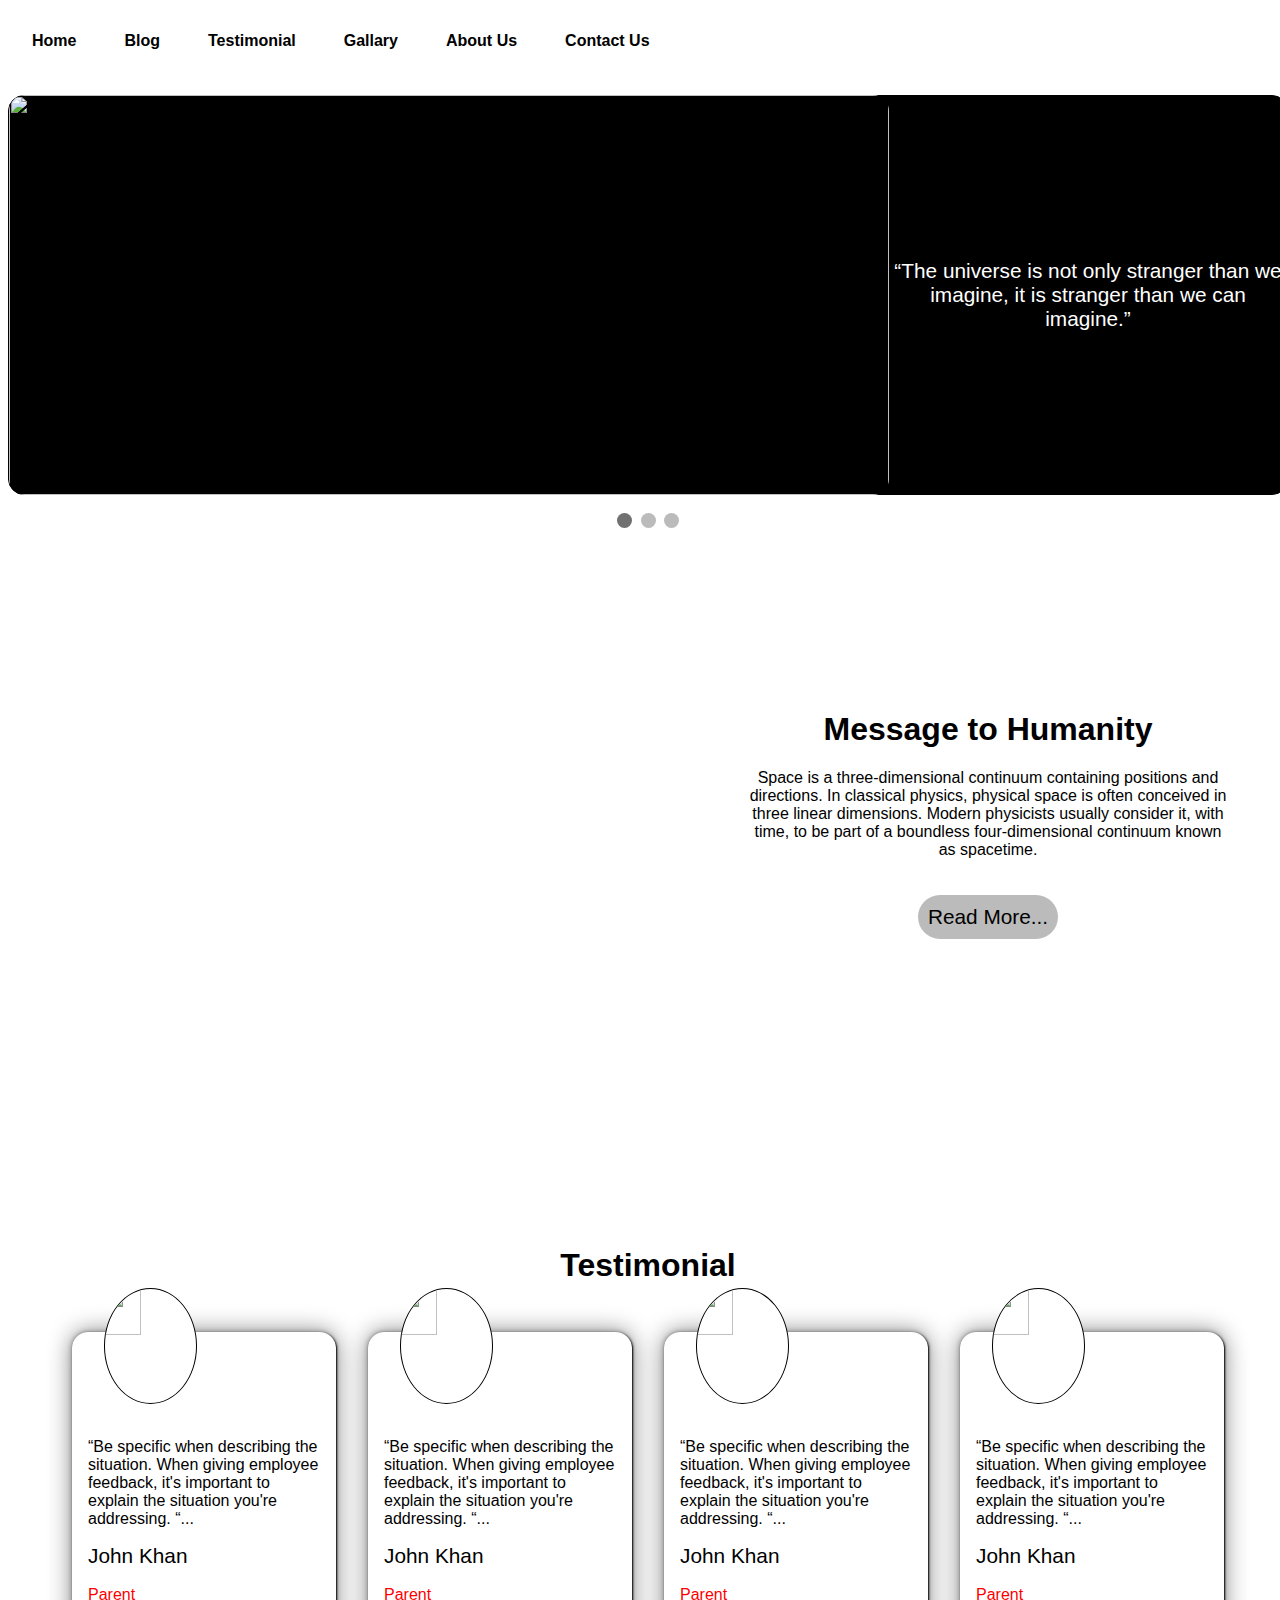
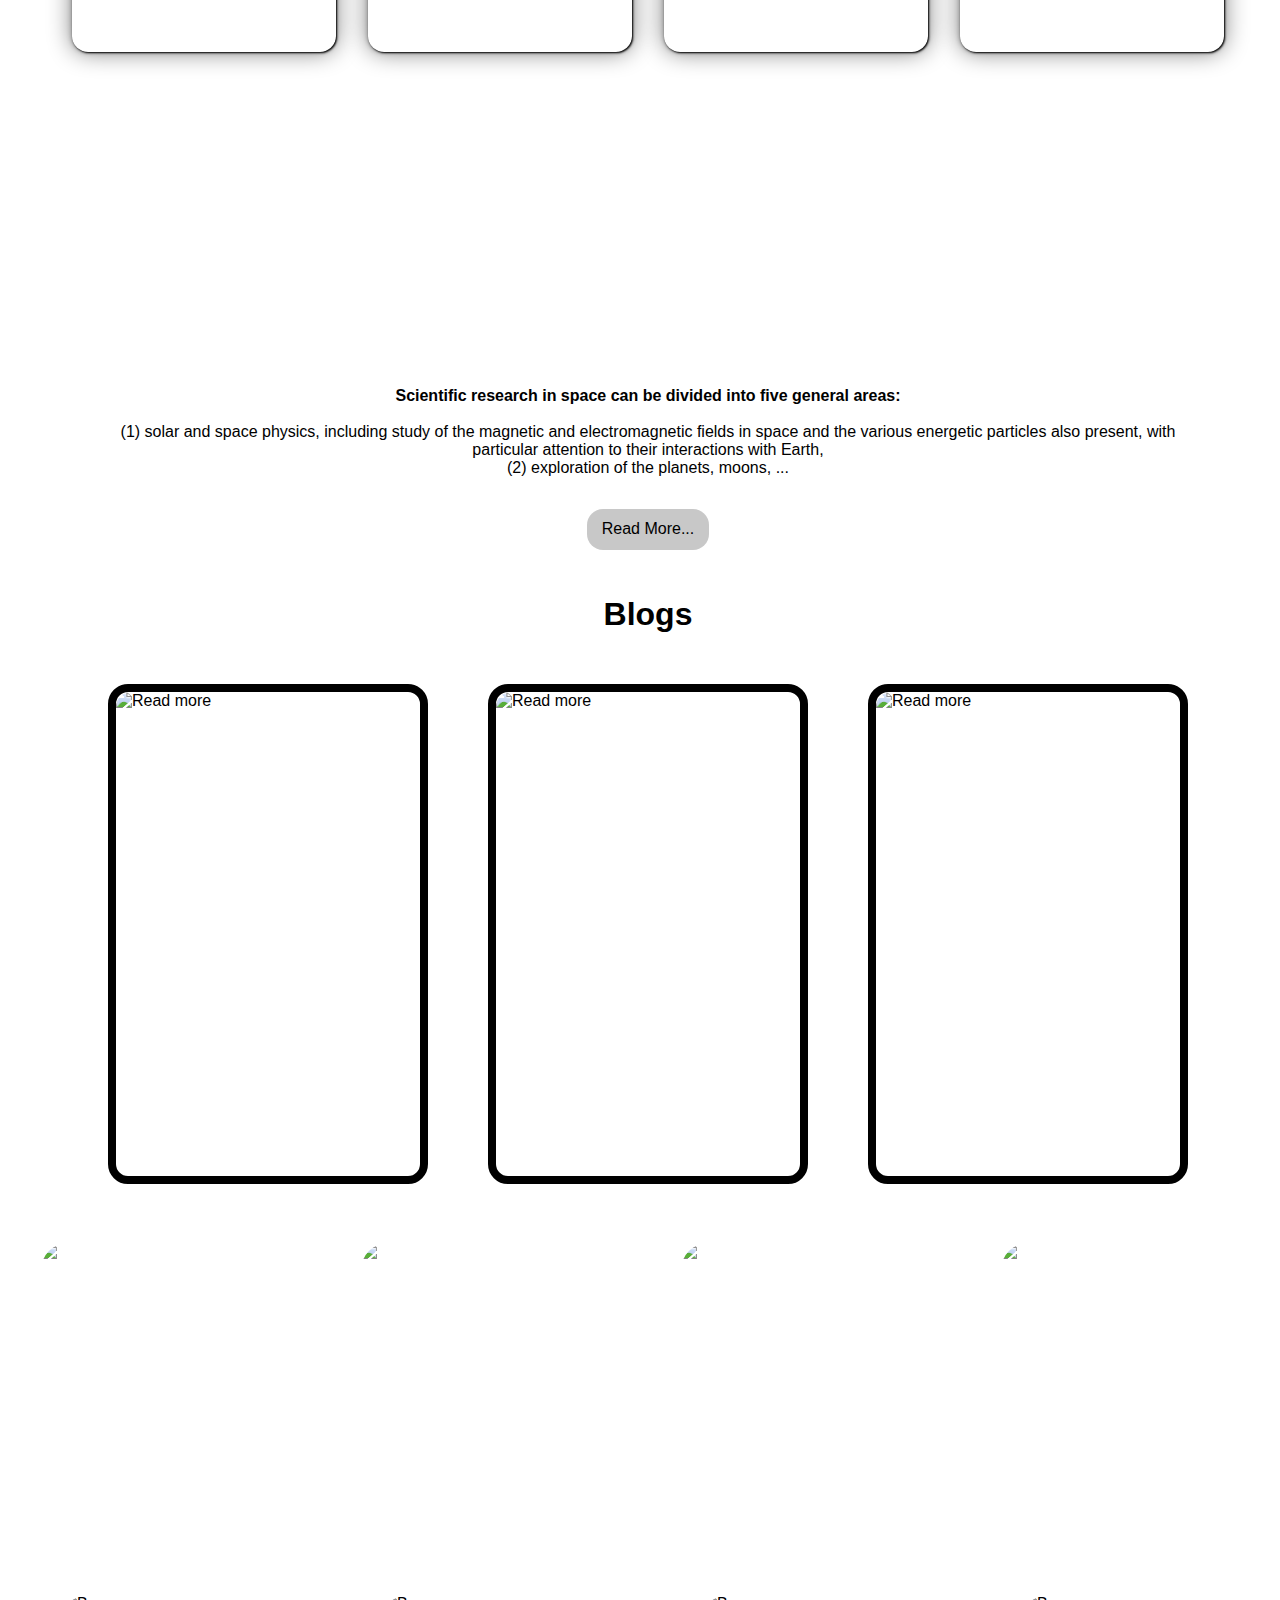
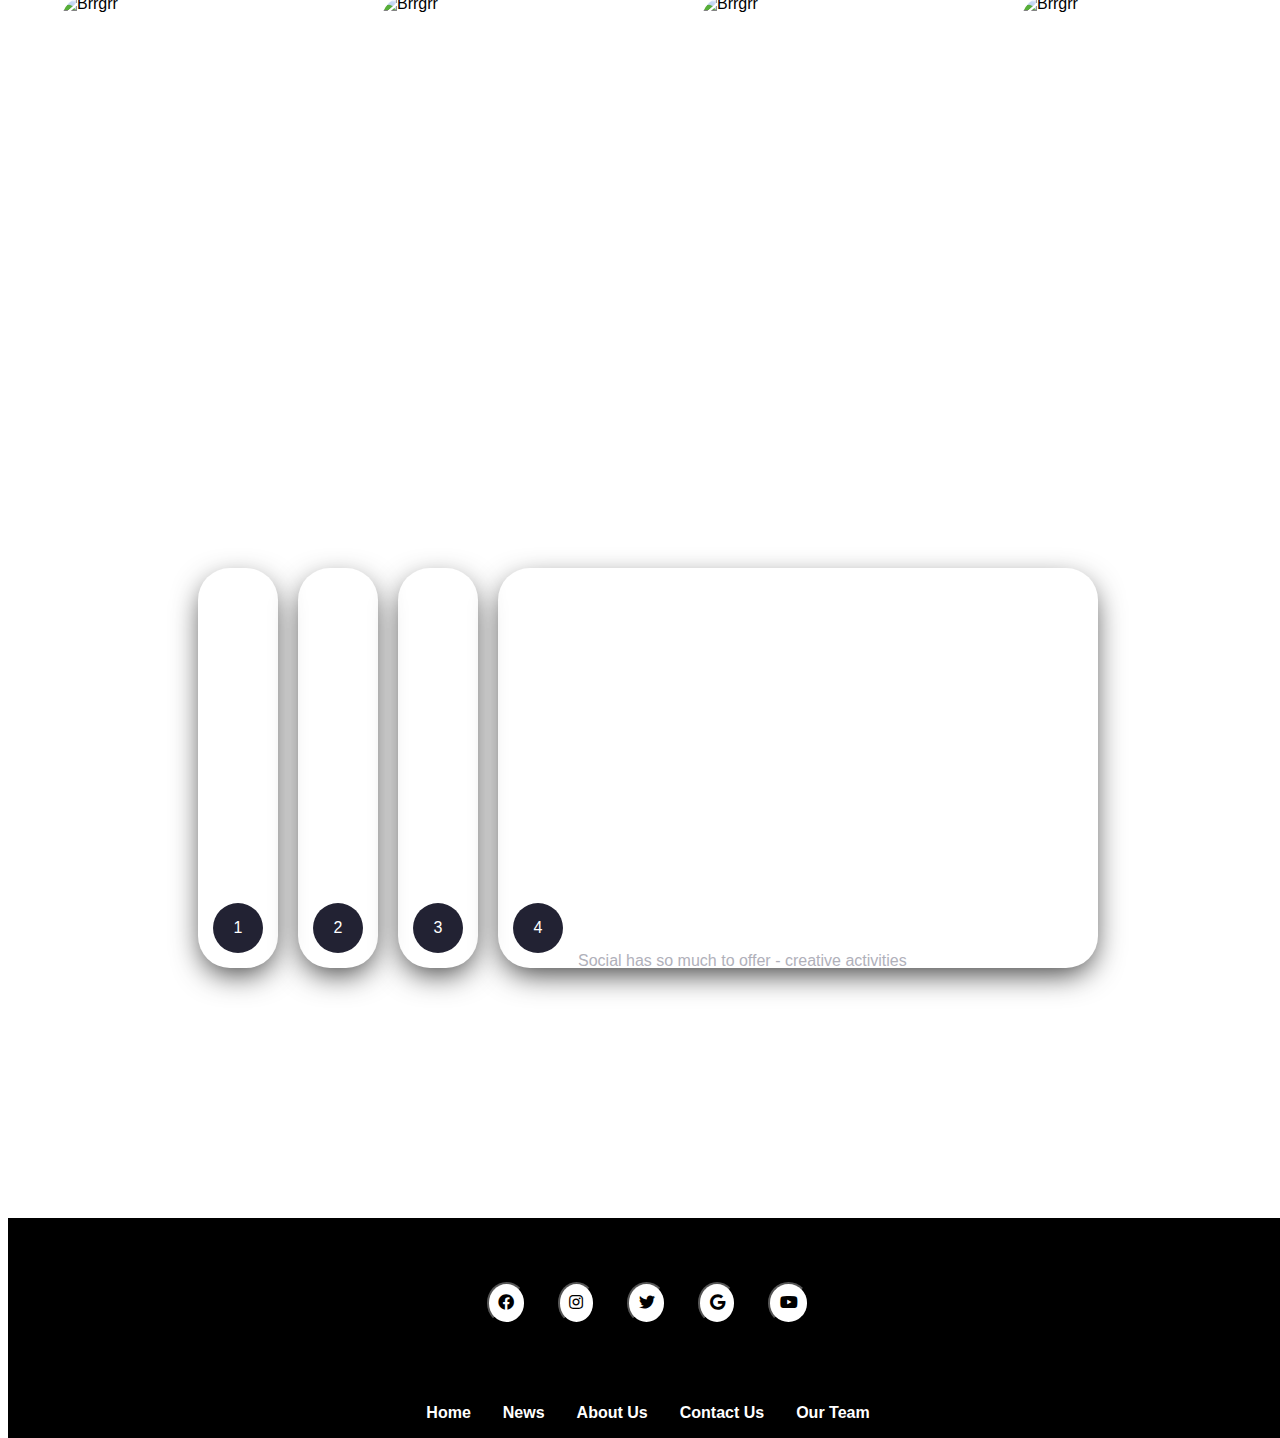
==== commit 7ad5b0b2: "changes" ====
--- a/index.html
+++ b/index.html
@@ -14,11 +14,12 @@
 
 
 <body>
+    <!--                                Navigation Bar started                 -->
     <nav>
         <div class="nav-bar" id="sidebar">
 
             <h1><a href="#">Home</a></h1>
-            <h1><a href="#slider1">Blog</a></h1>
+            <h1><a href="#blog">Blog</a></h1>
             <h1><a href="#">Testimonial</a></h1>
             <h1><a href="#">Gallary</a></h1>
             <h1><a href="#">About Us</a></h1>
@@ -26,12 +27,17 @@
 
 
         </div>
+
+
         <button class="toggle-btn" onclick="toggleSidebar()"><i class="fas fa-bars"></i></button>
     </nav>
-
+    <!--                         Navigation Bar End                      -->
+    <!--                           Image Slider Started -->
     <div class="slideshow-container">
 
+        <!--             Image 1 -->
         <div class="mySlides fade">
+
             <div class="slidershow">
 
                 <img id="slider1" src="">
@@ -39,7 +45,7 @@
                     “The universe is not only stranger than we imagine, it is stranger than we can imagine.” </p>
             </div>
         </div>
-
+        <!-- image 2 -->
         <div class="mySlides fade">
             <div class="slidershow">
 
@@ -48,7 +54,7 @@
                     “The universe is not only stranger than we imagine, it is stranger than we can imagine.”</p>
             </div>
         </div>
-
+        <!-- Image 3 -->
         <div class="mySlides fade">
             <div class="slidershow">
                 <img id="slider3">
@@ -59,13 +65,13 @@
 
     </div>
     <br>
-
+    <!--  Images Dots -->
     <div style="text-align:center">
         <span class="dot"></span>
         <span class="dot"></span>
         <span class="dot"></span>
     </div>
-
+    <!-- message to Humanity  -->
     <div class="blog" id="blog">
 
 
@@ -88,10 +94,14 @@
             </div>
         </div>
     </div>
+
+
+    <!-- Testimonial   -->
     <div class="bloging-pge">
         <h1 align="center" class="blog-header">Testimonial</h1>
+        <!-- Blogs -->
         <div class="scroll-card">
-
+            <!-- blog1 -->
             <div class="scroll-img">
                 <br><br>
 
@@ -105,6 +115,7 @@
                     <p2>Parent</p2>
                 </div>
             </div>
+            <!-- blog 2  -->
             <div class="scroll-img">
                 <br><br>
 
@@ -118,6 +129,7 @@
                     <p2>Parent</p2>
                 </div>
             </div>
+            <!-- Blog 3 -->
             <div class="scroll-img">
                 <br><br>
 
@@ -131,6 +143,7 @@
                     <p2>Parent</p2>
                 </div>
             </div>
+            <!-- blog3 -->
             <div class="scroll-img">
                 <br><br>
 
@@ -146,6 +159,7 @@
             </div>
         </div>
     </div>
+    <!-- text part -->
     <div class="norm-text" align="center">
         <p><b> Scientific research in space can be divided into five general areas:</b><br><br> (1) solar and space
             physics,
@@ -159,9 +173,11 @@
 
         </p>
     </div>
+
+    <!-- Image blogs -->
     <h1 align="center" class="blog-header">Blogs</h1>
     <div class="card-container">
-
+        <!--Image blog1 -->
         <div class="card-contain">
             <img id="card1" alt="Read more">
             <div class="card-body">
@@ -174,6 +190,7 @@
 
             </div>
         </div>
+        <!--Image blog2 -->
         <div class="card-contain">
             <img id="card2" alt="Read more">
             <div class="card-body">
@@ -186,6 +203,7 @@
 
             </div>
         </div>
+        <!--Image blog3 -->
         <div class="card-contain">
             <img id="card3" alt="Read more">
             <div class="card-body">
@@ -200,8 +218,83 @@
         </div>
     </div>
 
+
+    <!--  gallary Images -->
+
+    <div class="images-slider-custo">
+        <ul type="ol">
+            <li>
+                <div class="custo-img">
+                    <img src="" id="img1" alt="Brrgrr">
+
+                </div>
+
+            </li>
+            <li>
+                <div class="custo-img">
+                    <img src="" id="img2" alt="Brrgrr">
+
+                </div>
+
+            </li>
+            <li>
+                <div class="custo-img">
+                    <img src="" id="img3" alt="Brrgrr">
+
+                </div>
+
+            </li>
+            <li>
+                <div class="custo-img">
+                    <img src="" id="img4" alt="Brrgrr">
+
+                </div>
+
+            </li>
+
+        </ul>
+
+    </div>
+    <div class="images-reverslide-custo">
+        <ul type="ol">
+            <li>
+                <div class="custo-img">
+                    <img src="" id="rev1" alt="Brrgrr">
+
+                </div>
+
+            </li>
+            <li>
+                <div class="custo-img">
+                    <img src="" id="rev2" alt="Brrgrr">
+
+                </div>
+
+            </li>
+
+            <li>
+                <div class="custo-img">
+                    <img src="" id="rev3" alt="Brrgrr">
+
+                </div>
+            <li>
+                <div class="custo-img">
+                    <img src="" id="rev4" alt="Brrgrr">
+
+                </div>
+            </li>
+        </ul>
+
+    </div>
+    <!-- End images gallary -->
+
+
+
+
+    <!--  Poetry  -->
     <div class="wrapper">
         <div class="containerabc">
+            <!-- Poetry 1 -->
             <input type="radio" name="slideabc" id="c1">
             <label for="c1" class="cardabc" id="cs1">
                 <div class="row">
@@ -213,6 +306,7 @@
                     </div>
                 </div>
             </label>
+            <!-- Poetry 2 -->
             <input type="radio" name="slideabc" id="c2">
             <label for="c2" class="cardabc" id="cs2">
                 <div class="row">
@@ -224,6 +318,7 @@
                     </div>
                 </div>
             </label>
+            <!-- Poetry 3 -->
             <input type="radio" name="slideabc" id="c3">
             <label for="c3" class="cardabc" id="cs3">
                 <div class="row">
@@ -235,6 +330,7 @@
                     </div>
                 </div>
             </label>
+            <!-- Poetry 4 -->
             <input type="radio" name="slideabc" id="c4" checked>
             <label for="c4" class="cardabc" id="cs4">
                 <div class="row">
@@ -248,6 +344,7 @@
             </label>
         </div>
     </div>
+    <!-- Footer  -->
     <div class="contact-us">
         <div class="fevicons-contact">
             <button data-mdb-ripple-init type="button" class="btn btn-secondary btn-floating mx-1">
@@ -269,7 +366,7 @@
                 <i class="fab fa-youtube"></i>
             </button>
         </div>
-
+        <!-- footer links -->
         <div class="navbar-contact">
             <h4>Home</h4>
             <h4>News</h4>
@@ -306,6 +403,22 @@
         "poet2": "https://cdn.pixabay.com/photo/2015/06/19/21/24/avenue-815297_1280.jpg",
         "poet3": "https://media.istockphoto.com/id/626103976/photo/astronaut-in-outer-space.jpg?s=612x612&w=0&k=20&c=4qPEaxKEgv8Gbxn3gU-Acp90ztafahEes8Slt3loabM=   ",
         "poet4": "https://t3.ftcdn.net/jpg/05/69/50/94/360_F_569509426_h8Egg7FMmC3EatbhdA8B2OtvUZRyw8cR.jpg",
+        //Gallary images 
+        "img1": "https://pics.craiyon.com/2023-10-11/9352a9e9abd7469db4a8dd20e560b88e.webp",
+        "img2": "https://spaceanddefense.io/wp-content/uploads/2021/10/img_Woman-In-Space-01.jpg",
+        "img3": "https://images.pexels.com/photos/41162/moon-landing-apollo-11-nasa-buzz-aldrin-41162.jpeg?auto=compress&cs=tinysrgb&dpr=1&w=500",
+        "img4": "https://img.freepik.com/free-photo/medium-shot-female-astronaut-wearing-spacesuit_23-2150417574.jpg",
+        "img5": "https://pics.craiyon.com/2023-10-11/9352a9e9abd7469db4a8dd20e560b88e.webp",
+
+
+
+        //Gallary Reverse images
+        "rev1": "https://rukminim2.flixcart.com/image/850/1000/kxxl9jk0/poster/o/k/i/small-rh95gkmz-astronaut-planet-space-space-art-wallpaper-poster-original-imaga9xqfawwsadx.jpeg?q=90&crop=false",
+        "rev2": "https://i.pinimg.com/736x/59/63/cd/5963cd35d2a3b3a1997f598cf07d4563.jpg",
+        "rev3": "https://img.freepik.com/premium-photo/astronaut-wallpaper-iphone-wallpaper_884500-1616.jpg",
+        "rev4": "https://cdn.pixabay.com/photo/2023/01/21/15/15/ai-generated-7734317_1280.jpg",
+
+
 
 
     };
@@ -335,6 +448,24 @@
     document.getElementById('card3').src = jsonData.card3;
     document.getElementById('card3').style.display = 'block';
 
+    document.getElementById('img1').src = jsonData.img1;
+    document.getElementById('img1').style.display = 'block';
+    document.getElementById('img2').src = jsonData.img2;
+    document.getElementById('img2').style.display = 'block';
+    document.getElementById('img3').src = jsonData.img3;
+    document.getElementById('img3').style.display = 'block';
+    document.getElementById('img4').src = jsonData.img4;
+    document.getElementById('img4').style.display = 'block';
+
+    document.getElementById('rev1').src = jsonData.rev1;
+    document.getElementById('rev1').style.display = 'block';
+    document.getElementById('rev2').src = jsonData.rev2;
+    document.getElementById('rev2').style.display = 'block';
+    document.getElementById('rev3').src = jsonData.rev3;
+    document.getElementById('rev3').style.display = 'block';
+    document.getElementById('rev4').src = jsonData.rev4;
+    document.getElementById('rev4').style.display = 'block';
+
 
 
 
--- a/index.css
+++ b/index.css
@@ -500,10 +500,61 @@
   cursor: pointer;
 }
 
+
 .navbar-contact h4 {
   margin: 1rem;
 }
 
+.custo-slider{
+ display: flex;
+  flex-direction: column;
+  color: white;
+   align-items: center;
+   font-size: 40px;
+   font-family: smll;
+}
+
+ .images-slider-custo{
+  overflow-x: hidden;
+  color: white;
+  display: flex;
+  justify-content: center;
+
+   
+ }
+
+ .custo-img img{
+  width: 300px;
+  height: 300px;
+  margin: 10px;
+  border-radius: 10%;
+  border:white solid 3px;
+
+}
+ .images-slider-custo ul{
+  list-style: none;
+  display: flex;
+  justify-content: flex-start;
+   animation: scrollText 7s infinite linear;
+ }
+ .images-slider-custo ul li{
+   display: inline;
+ 
+ }
+ .images-reverslide-custo ul{
+   list-style: none;
+  display: flex;
+  justify-content: flex-start;
+   animation: revscrollText 7s infinite linear;
+ }
+ @keyframes scrollText {
+  from   { transform: translateX(0%); }
+  to { transform: translateX(-50%); }
+}
+ @keyframes revscrollText {
+  from   { transform: translateX(-50%); }
+  to { transform: translateX(0%); }
+}
 @keyframes primary {
   from {
     left: 0%;
@@ -521,6 +572,14 @@
 
   .slideshow-container {
     width: 100%;
+    
+  
+  }
+  .slidershow{
+    flex-direction: column;
+    height: 100%;
+  
+     
   }
 .nav-bar{
   flex-direction: column;
@@ -531,11 +590,11 @@
     width: 0;
     position: fixed;
     top: 0;
-    left: 0;
-    background-color: #111;
-    overflow-x: hidden;
+    left: 0; 
+    background-color: #111; 
     transition: 0.5s;
     padding-top: 60px;
+     z-index: 999;
   }
   .nav-bar h1 a{
      padding: 10px 15px;
@@ -544,6 +603,7 @@
     color: white;
     display: block;
     transition: 0.3s;
+    
   }
   .toggle-btn{
   opacity: 1;
@@ -614,6 +674,7 @@
     width: 40%;
     height: auto;
     margin-top: 0;
+
   }
 
   .navbar-contact,
@@ -634,4 +695,16 @@
     display: flex;
     flex-direction: column;
   }
-}
+  .norm-text{
+   
+    height: 100%;
+  }
+ .custo-img img{
+  width: 100px;
+  height: 200px;
+  margin: 3px;
+  border-radius: 10%;
+  border:white solid 3px;
+
+}
+}
